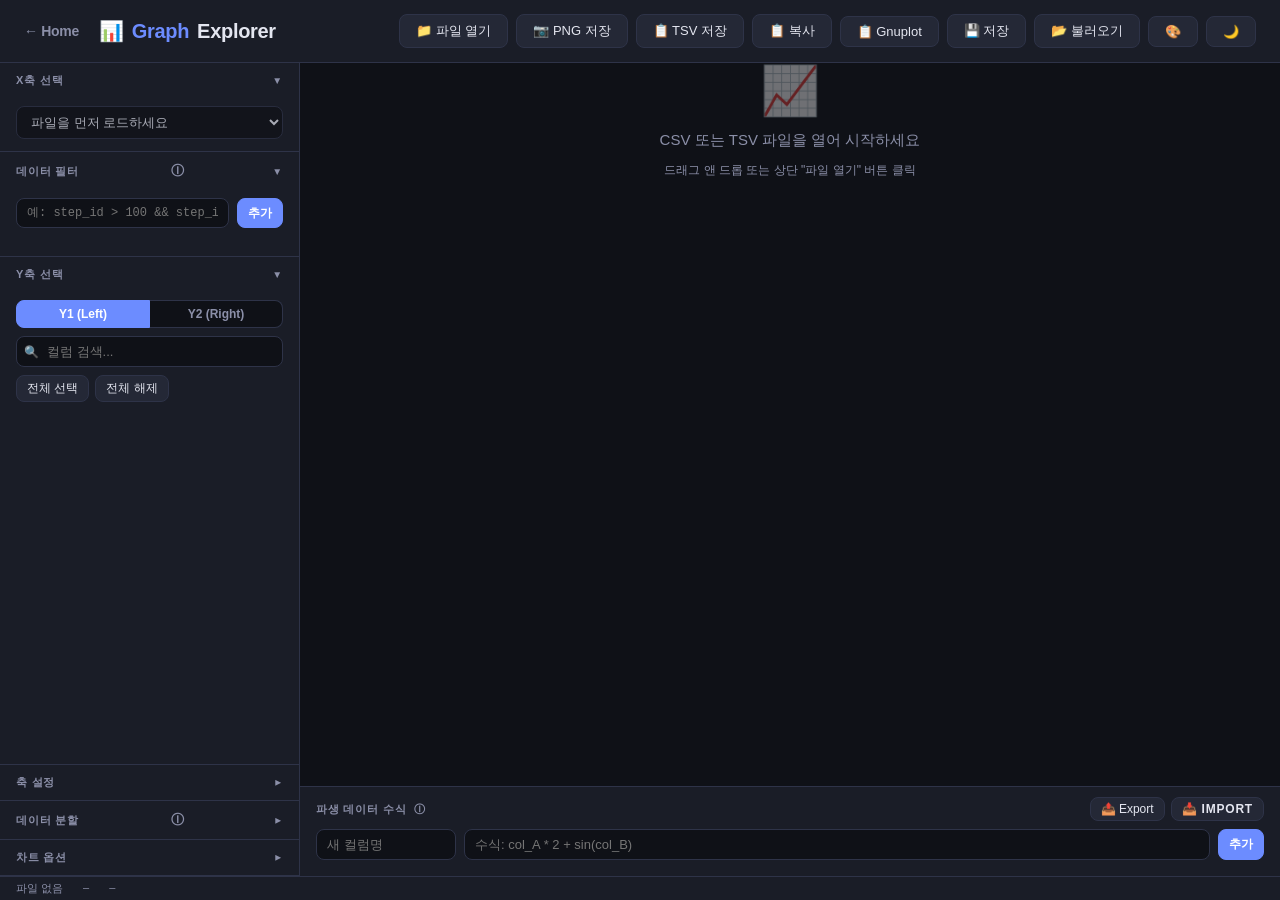
==== graph.html @ bc5e2c09 "." ====
<!DOCTYPE html>
<html lang="ko">
<head>
<meta charset="UTF-8">
<meta name="viewport" content="width=device-width, initial-scale=1.0">
<title>Graph Explorer</title>
<script src="https://cdn.plot.ly/plotly-2.32.0.min.js"></script>
<style>
  :root {
    --bg: #0f1117;
    --surface: #1a1d27;
    --surface2: #242836;
    --border: #2e3348;
    --text: #e4e6f0;
    --text-dim: #8b8fa8;
    --accent: #6c8cff;
    --accent-hover: #8da6ff;
    --accent-bg: rgba(108,140,255,0.12);
    --danger: #ff6b6b;
    --success: #51cf66;
    --radius: 8px;
    --shadow: 0 2px 12px rgba(0,0,0,0.3);
    --chart-bg: #0f1117;
    --chart-grid: #2e3348;
    --chart-font: #e4e6f0;
    --chart-legend-bg: rgba(26,29,39,0.8);
  }
  :root.light {
    --bg: #f5f6fa;
    --surface: #ffffff;
    --surface2: #eef0f6;
    --border: #d8dbe6;
    --text: #1a1d27;
    --text-dim: #6b7085;
    --accent: #4a6cf7;
    --accent-hover: #3855d4;
    --accent-bg: rgba(74,108,247,0.1);
    --danger: #e03e3e;
    --success: #2b9348;
    --shadow: 0 2px 12px rgba(0,0,0,0.08);
    --chart-bg: #ffffff;
    --chart-grid: #e0e3ed;
    --chart-font: #1a1d27;
    --chart-legend-bg: rgba(255,255,255,0.9);
  }

  * { margin: 0; padding: 0; box-sizing: border-box; }

  body {
    font-family: 'Segoe UI', -apple-system, BlinkMacSystemFont, sans-serif;
    background: var(--bg);
    color: var(--text);
    height: 100vh;
    display: flex;
    flex-direction: column;
    overflow: hidden;
  }

  /* Header */
  .header {
    display: flex;
    align-items: center;
    justify-content: space-between;
    padding: 14px 24px;
    background: var(--surface);
    border-bottom: 1px solid var(--border);
    flex-shrink: 0;
  }
  .header h1 {
    font-size: 20px;
    font-weight: 700;
    letter-spacing: -0.3px;
    display: flex;
    align-items: center;
    gap: 8px;
  }
  .header h1 span { color: var(--accent); }

  .header-actions { display: flex; gap: 8px; align-items: center; }

  /* Buttons */
  .btn {
    padding: 7px 16px;
    border-radius: var(--radius);
    border: 1px solid var(--border);
    background: var(--surface2);
    color: var(--text);
    font-size: 13px;
    cursor: pointer;
    transition: all 0.15s;
    display: inline-flex;
    align-items: center;
    gap: 6px;
    font-family: inherit;
    white-space: nowrap;
  }
  .btn:hover { border-color: var(--accent); background: var(--accent-bg); }
  .btn-primary { background: var(--accent); border-color: var(--accent); color: #fff; font-weight: 600; }
  .btn-primary:hover { background: var(--accent-hover); border-color: var(--accent-hover); }
  .btn-sm { padding: 4px 10px; font-size: 12px; }

  /* Layout */
  .main {
    display: flex;
    flex: 1;
    overflow: hidden;
  }

  /* Sidebar */
  .sidebar {
    width: 300px;
    min-width: 180px;
    max-width: 60vw;
    background: var(--surface);
    border-right: 1px solid var(--border);
    display: flex;
    flex-direction: column;
    overflow-y: auto;
    overflow-x: hidden;
    position: relative;
  }
  .sidebar-resize-handle {
    position: absolute;
    top: 0;
    right: -3px;
    width: 6px;
    height: 100%;
    cursor: col-resize;
    z-index: 10;
    transition: background 0.15s;
  }
  .sidebar-resize-handle:hover,
  .sidebar-resize-handle.dragging {
    background: var(--accent);
  }

  .sidebar-section {
    border-bottom: 1px solid var(--border);
    overflow: hidden;
    display: flex;
    flex-direction: column;
  }
  .sidebar-section.expandable { flex-shrink: 0; }
  .sidebar-section.y-axis-section { flex: 1; min-height: 150px; }

  .sidebar-section-header {
    padding: 10px 16px;
    font-size: 11px;
    font-weight: 700;
    text-transform: uppercase;
    letter-spacing: 0.8px;
    color: var(--text-dim);
    display: flex;
    align-items: center;
    justify-content: space-between;
    cursor: pointer;
    user-select: none;
    flex-shrink: 0;
  }
  .sidebar-section-header:hover { color: var(--text); }
  .sidebar-section-header .chevron {
    transition: transform 0.2s;
    font-size: 10px;
  }
  .sidebar-section-header .chevron.collapsed { transform: rotate(-90deg); }

  .sidebar-section-body {
    padding: 8px 16px 12px;
    overflow: hidden;
    display: flex;
    flex-direction: column;
  }
  .sidebar-section-body.collapsed-body { display: none; }

  .y-axis-section .sidebar-section-body {
    overflow: hidden;
    flex: 1;
    min-height: 0;
  }
  #yChecklist, #y2Checklist {
    overflow-y: auto;
    flex: 1;
    min-height: 0;
  }

  .y-axis-tabs {
    display: flex;
    gap: 0;
    margin-bottom: 8px;
    flex-shrink: 0;
  }
  .y-axis-tab {
    flex: 1;
    padding: 6px 0;
    border: 1px solid var(--border);
    background: var(--bg);
    color: var(--text-dim);
    font-size: 12px;
    font-weight: 600;
    cursor: pointer;
    transition: all 0.15s;
    font-family: inherit;
  }
  .y-axis-tab:first-child { border-radius: var(--radius) 0 0 var(--radius); }
  .y-axis-tab:last-child { border-radius: 0 var(--radius) var(--radius) 0; border-left: none; }
  .y-axis-tab.active {
    background: var(--accent);
    border-color: var(--accent);
    color: #fff;
  }
  .y-panel {
    display: flex;
    flex-direction: column;
    flex: 1;
    min-height: 0;
    overflow: hidden;
  }
  .y-panel.hidden { display: none; }

  /* Form controls */
  select, input[type="text"], input[type="number"] {
    width: 100%;
    padding: 7px 10px;
    border-radius: var(--radius);
    border: 1px solid var(--border);
    background: var(--bg);
    color: var(--text);
    font-size: 13px;
    font-family: inherit;
    outline: none;
    transition: border-color 0.15s;
  }
  select:focus, input:focus { border-color: var(--accent); }
  select { cursor: pointer; }

  label.form-label {
    font-size: 12px;
    color: var(--text-dim);
    margin-bottom: 4px;
    display: block;
  }

  .form-group { margin-bottom: 10px; }
  .form-row {
    display: grid;
    grid-template-columns: 1fr 1fr;
    gap: 8px;
  }

  /* Checkbox list */
  .check-item {
    display: flex;
    align-items: center;
    gap: 8px;
    padding: 5px 8px;
    border-radius: 6px;
    cursor: pointer;
    transition: background 0.12s;
    font-size: 13px;
  }
  .check-item:hover { background: var(--surface2); }
  .check-item input[type="checkbox"] { display: none; }
  .check-mark {
    width: 16px;
    height: 16px;
    border-radius: 4px;
    border: 2px solid var(--border);
    display: flex;
    align-items: center;
    justify-content: center;
    transition: all 0.15s;
    flex-shrink: 0;
  }
  .check-item input:checked + .check-mark {
    border-color: var(--accent);
    background: var(--accent);
  }
  .check-item input:checked + .check-mark::after {
    content: '✓';
    color: #fff;
    font-size: 11px;
    font-weight: 700;
  }
  .color-dot {
    width: 10px;
    height: 10px;
    border-radius: 50%;
    flex-shrink: 0;
  }
  .check-label {
    overflow: hidden;
    text-overflow: ellipsis;
    white-space: nowrap;
    flex: 1;
  }
  .copy-btn {
    flex-shrink: 0;
    font-size: 11px;
    opacity: 0;
    cursor: pointer;
    transition: opacity 0.15s;
    padding: 2px;
    border-radius: 3px;
  }
  .check-item:hover .copy-btn { opacity: 0.6; }
  .copy-btn:hover { opacity: 1 !important; }

  /* Toggle switch */
  .toggle-row {
    display: flex;
    align-items: center;
    justify-content: space-between;
    margin-bottom: 8px;
  }
  .toggle-row span { font-size: 13px; }
  .toggle {
    width: 36px;
    height: 20px;
    border-radius: 10px;
    background: var(--border);
    cursor: pointer;
    position: relative;
    transition: background 0.2s;
  }
  .toggle.active { background: var(--accent); }
  .toggle::after {
    content: '';
    position: absolute;
    width: 16px;
    height: 16px;
    border-radius: 50%;
    background: #fff;
    top: 2px;
    left: 2px;
    transition: transform 0.2s;
  }
  .toggle.active::after { transform: translateX(16px); }

  /* Y-axis search */
  .y-search {
    position: relative;
    margin-bottom: 8px;
    flex-shrink: 0;
  }
  .y-search input {
    padding-left: 30px;
  }
  .y-search::before {
    content: '🔍';
    position: absolute;
    left: 8px;
    top: 50%;
    transform: translateY(-50%);
    font-size: 12px;
    pointer-events: none;
  }
  .y-select-actions {
    display: flex;
    gap: 6px;
    margin-bottom: 6px;
    flex-shrink: 0;
  }

  /* Chart area */
  .chart-area {
    flex: 1;
    display: flex;
    flex-direction: column;
    min-width: 0;
  }

  #chart {
    flex: 1;
    min-height: 0;
  }

  /* Formula bar */
  .formula-bar {
    background: var(--surface);
    border-top: 1px solid var(--border);
    padding: 10px 16px;
    flex-shrink: 0;
  }
  .formula-bar-header {
    display: flex;
    align-items: center;
    justify-content: space-between;
    margin-bottom: 8px;
  }
  .formula-bar-header span {
    font-size: 11px;
    font-weight: 700;
    text-transform: uppercase;
    letter-spacing: 0.8px;
    color: var(--text-dim);
  }
  .formula-input-row {
    display: flex;
    gap: 8px;
    margin-bottom: 6px;
  }
  .formula-input-row input {
    flex: 1;
  }
  .formula-input-row input:first-child {
    max-width: 140px;
  }
  .formula-list {
    display: flex;
    flex-wrap: wrap;
    gap: 6px;
    margin-top: 6px;
  }
  .formula-tag {
    display: inline-flex;
    align-items: center;
    gap: 6px;
    padding: 4px 10px;
    background: var(--accent-bg);
    border: 1px solid rgba(108,140,255,0.25);
    border-radius: 16px;
    font-size: 12px;
    color: var(--accent);
  }
  .formula-tag .remove {
    cursor: pointer;
    font-size: 14px;
    color: var(--text-dim);
    line-height: 1;
  }
  .formula-tag .remove:hover { color: var(--danger); }

  /* Filter section */
  .filter-input-row {
    display: flex;
    gap: 8px;
    margin-bottom: 6px;
  }
  .filter-input-row input { flex: 1; font-family: 'Consolas', 'Monaco', 'Courier New', monospace; font-size: 12px; }
  .filter-list {
    display: flex;
    flex-direction: column;
    gap: 4px;
    margin-top: 4px;
  }
  .filter-tag {
    display: flex;
    align-items: center;
    gap: 8px;
    padding: 5px 10px;
    background: rgba(81,207,102,0.08);
    border: 1px solid rgba(81,207,102,0.2);
    border-radius: 6px;
    font-size: 12px;
    font-family: 'Consolas', 'Monaco', 'Courier New', monospace;
    color: var(--success);
  }
  .filter-tag.error {
    background: rgba(255,107,107,0.08);
    border-color: rgba(255,107,107,0.2);
    color: var(--danger);
  }
  .filter-tag .filter-expr { flex: 1; overflow: hidden; text-overflow: ellipsis; white-space: nowrap; }
  .filter-tag .filter-toggle {
    width: 28px; height: 16px; border-radius: 8px; background: var(--success);
    cursor: pointer; position: relative; transition: background 0.2s; flex-shrink: 0;
  }
  .filter-tag .filter-toggle.off { background: var(--border); }
  .filter-tag .filter-toggle::after {
    content: ''; position: absolute; width: 12px; height: 12px; border-radius: 50%;
    background: #fff; top: 2px; left: 2px; transition: transform 0.2s;
  }
  .filter-tag .filter-toggle.off::after { transform: translateX(0); }
  .filter-tag .filter-toggle:not(.off)::after { transform: translateX(12px); }
  .filter-tag .remove {
    cursor: pointer; font-size: 14px; color: var(--text-dim); line-height: 1; flex-shrink: 0;
  }
  .filter-tag .remove:hover { color: var(--danger); }
  .filter-count {
    font-size: 11px;
    color: var(--text-dim);
    margin-top: 6px;
  }
  .filter-count strong { color: var(--success); font-weight: 600; }

  /* Dropzone overlay */
  .dropzone-overlay {
    position: fixed;
    inset: 0;
    background: rgba(0,0,0,0.5);
    display: none;
    align-items: center;
    justify-content: center;
    z-index: 999;
  }
  .dropzone-overlay.active { display: flex; }
  .dropzone-box {
    border: 3px dashed var(--accent);
    border-radius: 16px;
    padding: 60px 80px;
    text-align: center;
  }
  .dropzone-box p { font-size: 20px; font-weight: 600; margin-top: 12px; }
  .dropzone-box span { font-size: 14px; color: var(--text-dim); }

  /* Empty state */
  .empty-state {
    flex: 1;
    display: flex;
    flex-direction: column;
    align-items: center;
    justify-content: center;
    color: var(--text-dim);
    gap: 12px;
  }
  .empty-state .icon { font-size: 48px; opacity: 0.4; }
  .empty-state p { font-size: 15px; }
  .empty-state small { font-size: 12px; }

  /* Scrollbar */
  ::-webkit-scrollbar { width: 6px; }
  ::-webkit-scrollbar-track { background: transparent; }
  ::-webkit-scrollbar-thumb { background: var(--border); border-radius: 3px; }
  ::-webkit-scrollbar-thumb:hover { background: var(--text-dim); }

  /* Status bar */
  .status-bar {
    padding: 4px 16px;
    background: var(--surface);
    border-top: 1px solid var(--border);
    font-size: 11px;
    color: var(--text-dim);
    display: flex;
    gap: 20px;
    flex-shrink: 0;
  }

  /* Tooltip */
  .tooltip-help {
    position: relative;
    display: inline-flex;
    align-items: center;
    cursor: help;
    color: var(--text-dim);
    font-size: 13px;
    margin-left: 4px;
  }
  .tooltip-help:hover::after {
    content: attr(data-tip);
    position: absolute;
    bottom: 100%;
    left: 50%;
    transform: translateX(-50%);
    padding: 6px 10px;
    background: #333;
    color: #fff;
    border-radius: 6px;
    font-size: 11px;
    white-space: pre-line;
    width: max-content;
    max-width: 280px;
    z-index: 100;
    pointer-events: none;
  }

  /* Responsive */
  @media (max-width: 900px) {
    .main { flex-direction: column; }
    .sidebar { width: 100%; min-width: unset; max-height: 45vh; border-right: none; border-bottom: 1px solid var(--border); }
  }
</style>
</head>
<body>

<!-- Drop overlay -->
<div class="dropzone-overlay" id="dropOverlay">
  <div class="dropzone-box">
    <div style="font-size:48px">📂</div>
    <p>여기에 파일을 놓으세요</p>
    <span>CSV, TSV 파일 지원</span>
  </div>
</div>

<!-- Header -->
<div class="header">
  <h1><a href="index.html" style="color:var(--text-dim);text-decoration:none;font-size:14px;margin-right:12px" title="Back to main site">← Home</a>📊 <span>Graph</span> Explorer</h1>
  <div class="header-actions">
    <label class="btn" id="fileBtn">
      📁 파일 열기
      <input type="file" accept=".csv,.tsv,.txt" id="fileInput" style="display:none">
    </label>
    <button class="btn" id="savePng" disabled>📷 PNG 저장</button>
    <button class="btn" id="saveTsv" disabled onclick="exportToTsv()" title="현재 플롯 데이터(필터 적용) TSV 저장">📋 TSV 저장</button>
    <button class="btn" id="copyTsv" disabled onclick="copyTsvToClipboard()" title="TSV 데이터 클립보드로 복사">📋 복사</button>
    <button class="btn" id="saveGnuplot" disabled onclick="exportToGnuplot()" title="gnuplot 호환 형식 (.dat, 헤더는 # 주석)">📋 Gnuplot</button>
    <button class="btn" onclick="saveSession()" title="현재 설정+데이터를 JSON으로 저장">💾 저장</button>
    <label class="btn" title="저장된 JSON 세션 불러오기">
      📂 불러오기
      <input type="file" accept=".json" id="loadSessionInput" style="display:none" onchange="loadSession(this)">
    </label>
    <button class="btn" onclick="shuffleColors()" title="컬러 팔레트 랜덤 셔플">🎨</button>
    <button class="btn" id="themeToggle" onclick="toggleTheme()" title="라이트/다크 모드 전환">🌙</button>
  </div>
</div>

<!-- Main layout -->
<div class="main">
  <!-- Sidebar -->
  <div class="sidebar" id="sidebar">
    <div class="sidebar-resize-handle" id="sidebarResizeHandle"></div>

    <!-- X axis -->
    <div class="sidebar-section expandable">
      <div class="sidebar-section-header" onclick="toggleSection(this)">
        X축 선택 <span class="chevron">▼</span>
      </div>
      <div class="sidebar-section-body">
        <select id="xSelect" disabled>
          <option value="">파일을 먼저 로드하세요</option>
        </select>
      </div>
    </div>

    <!-- Data Filter -->
    <div class="sidebar-section expandable">
      <div class="sidebar-section-header" onclick="toggleSection(this)">
        데이터 필터
        <span class="tooltip-help" data-tip="조건식으로 행을 필터링합니다.&#10;예: step_id > 100 && step_id < 200&#10;연산자: >, <, >=, <=, ==, !=, &&, ||&#10;함수: abs, sqrt, log 등 사용 가능">ⓘ</span>
        <span class="chevron">▼</span>
      </div>
      <div class="sidebar-section-body">
        <div class="filter-input-row">
          <input type="text" id="filterExpr" placeholder="예: step_id > 100 && step_id < 200" onkeydown="if(event.key==='Enter') addFilter()">
          <button class="btn btn-sm btn-primary" onclick="addFilter()">추가</button>
        </div>
        <div class="filter-list" id="filterList"></div>
        <div class="filter-count" id="filterCount"></div>
      </div>
    </div>

    <!-- Y axis (tabbed Y1/Y2) -->
    <div class="sidebar-section y-axis-section">
      <div class="sidebar-section-header" onclick="toggleSection(this)">
        Y축 선택 <span class="chevron">▼</span>
      </div>
      <div class="sidebar-section-body">
        <div class="y-axis-tabs">
          <button class="y-axis-tab active" data-tab="y1" onclick="switchYTab('y1')">Y1 (Left)</button>
          <button class="y-axis-tab" data-tab="y2" onclick="switchYTab('y2')">Y2 (Right)</button>
        </div>
        <div id="y1Panel" class="y-panel">
          <div class="y-search">
            <input type="text" id="ySearch" placeholder="컬럼 검색..." disabled>
          </div>
          <div class="y-select-actions">
            <button class="btn btn-sm" id="selectAll" disabled>전체 선택</button>
            <button class="btn btn-sm" id="deselectAll" disabled>전체 해제</button>
          </div>
          <div id="yChecklist"></div>
        </div>
        <div id="y2Panel" class="y-panel hidden">
          <div class="y-search">
            <input type="text" id="y2Search" placeholder="컬럼 검색..." disabled>
          </div>
          <div class="y-select-actions">
            <button class="btn btn-sm" id="y2SelectAll" disabled>전체 선택</button>
            <button class="btn btn-sm" id="y2DeselectAll" disabled>전체 해제</button>
          </div>
          <div id="y2Checklist"></div>
        </div>
      </div>
    </div>

    <!-- Axis settings -->
    <div class="sidebar-section expandable">
      <div class="sidebar-section-header" onclick="toggleSection(this)">
        축 설정 <span class="chevron collapsed">▼</span>
      </div>
      <div class="sidebar-section-body collapsed-body">
        <div class="form-row" style="margin-bottom: 10px">
          <div>
            <label class="form-label">X축 라벨</label>
            <input type="text" id="xLabel" placeholder="auto (컬럼명)" onkeydown="if(event.key==='Enter') applyAxisSettings()">
          </div>
          <div>
            <label class="form-label">Y1축 라벨</label>
            <input type="text" id="yLabel" placeholder="auto" onkeydown="if(event.key==='Enter') applyAxisSettings()">
          </div>
        </div>
        <div class="toggle-row">
          <span>X축 Log 스케일</span>
          <div class="toggle" id="xLog" onclick="toggleSwitch(this)"></div>
        </div>
        <div class="toggle-row">
          <span>Y1축 Log 스케일</span>
          <div class="toggle" id="yLog" onclick="toggleSwitch(this)"></div>
        </div>
        <div class="form-row" style="margin-bottom: 10px">
          <div>
            <label class="form-label">X 최소</label>
            <input type="text" id="xMin" placeholder="auto" onkeydown="if(event.key==='Enter') applyAxisSettings()">
          </div>
          <div>
            <label class="form-label">X 최대</label>
            <input type="text" id="xMax" placeholder="auto" onkeydown="if(event.key==='Enter') applyAxisSettings()">
          </div>
        </div>
        <div class="form-row" style="margin-bottom: 10px">
          <div>
            <label class="form-label">Y1 최소</label>
            <input type="text" id="yMin" placeholder="auto" onkeydown="if(event.key==='Enter') applyAxisSettings()">
          </div>
          <div>
            <label class="form-label">Y1 최대</label>
            <input type="text" id="yMax" placeholder="auto" onkeydown="if(event.key==='Enter') applyAxisSettings()">
          </div>
        </div>
        <div class="form-row" style="margin-bottom: 10px">
          <div>
            <label class="form-label">X축 눈금 주기</label>
            <input type="text" id="xTick" placeholder="auto" onkeydown="if(event.key==='Enter') applyAxisSettings()">
          </div>
          <div>
            <label class="form-label">Y1축 눈금 주기</label>
            <input type="text" id="yTick" placeholder="auto" onkeydown="if(event.key==='Enter') applyAxisSettings()">
          </div>
        </div>
        <div style="border-top: 1px solid var(--border); margin: 8px 0; padding-top: 8px">
          <div style="font-size:11px;font-weight:700;text-transform:uppercase;letter-spacing:0.8px;color:var(--text-dim);margin-bottom:8px">Y2 (Right Axis)</div>
          <div class="form-group">
            <label class="form-label">Y2축 라벨</label>
            <input type="text" id="y2Label" placeholder="auto" onkeydown="if(event.key==='Enter') applyAxisSettings()">
          </div>
          <div class="toggle-row">
            <span>Y2축 Log 스케일</span>
            <div class="toggle" id="y2Log" onclick="toggleSwitch(this)"></div>
          </div>
          <div class="form-row" style="margin-bottom: 10px">
            <div>
              <label class="form-label">Y2 최소</label>
              <input type="text" id="y2Min" placeholder="auto" onkeydown="if(event.key==='Enter') applyAxisSettings()">
            </div>
            <div>
              <label class="form-label">Y2 최대</label>
              <input type="text" id="y2Max" placeholder="auto" onkeydown="if(event.key==='Enter') applyAxisSettings()">
            </div>
          </div>
          <div class="form-group">
            <label class="form-label">Y2축 눈금 주기</label>
            <input type="text" id="y2Tick" placeholder="auto" onkeydown="if(event.key==='Enter') applyAxisSettings()">
          </div>
        </div>
        <button class="btn btn-sm" style="width:100%" onclick="applyAxisSettings()">적용</button>
      </div>
    </div>

    <!-- Data Split -->
    <div class="sidebar-section expandable">
      <div class="sidebar-section-header" onclick="toggleSection(this)">
        데이터 분할
        <span class="tooltip-help" data-tip="주기: 숫자 컬럼을 주기로 잘라 겹쳐 비교&#10;그룹: 텍스트 컬럼의 고유값별로 분할">ⓘ</span>
        <span class="chevron collapsed">▼</span>
      </div>
      <div class="sidebar-section-body collapsed-body">
        <div class="toggle-row">
          <span>분할 활성화</span>
          <div class="toggle" id="splitEnabled" onclick="toggleSwitch(this)"></div>
        </div>
        <div class="form-group">
          <label class="form-label">분할 방식</label>
          <select id="splitMode" onchange="onSplitModeChange()">
            <option value="period">주기 (숫자)</option>
            <option value="group">그룹 (텍스트)</option>
          </select>
        </div>
        <div class="form-group">
          <label class="form-label">기준 컬럼</label>
          <select id="splitCol" disabled>
            <option value="">X축과 동일</option>
          </select>
        </div>
        <div id="splitPeriodOpts">
          <div class="form-group">
            <label class="form-label">주기 (구간 크기)</label>
            <input type="number" id="splitPeriod" placeholder="예: 100" min="1" step="any">
          </div>
          <div class="form-group">
            <label class="form-label">시작 오프셋</label>
            <input type="number" id="splitOffset" value="0" step="any">
          </div>
        </div>
        <button class="btn btn-sm" style="width:100%" onclick="updateChart()">적용</button>
      </div>
    </div>

    <!-- Chart Options -->
    <div class="sidebar-section expandable">
      <div class="sidebar-section-header" onclick="toggleSection(this)">
        차트 옵션 <span class="chevron collapsed">▼</span>
      </div>
      <div class="sidebar-section-body collapsed-body">
        <div class="form-group">
          <label class="form-label">차트 유형</label>
          <select id="chartType">
            <option value="markers">Scatter (점)</option>
            <option value="lines" selected>Line (선)</option>
            <option value="lines+markers">Line + Markers</option>
            <option value="bar">Bar (막대)</option>
          </select>
        </div>
        <div class="form-group">
          <label class="form-label">선 두께</label>
          <input type="number" id="lineWidth" value="2" min="0.5" max="10" step="0.5">
        </div>
        <div class="form-group">
          <label class="form-label">마커 크기</label>
          <input type="number" id="markerSize" value="4" min="1" max="20" step="1">
        </div>
        <div style="border-top: 1px solid var(--border); margin: 8px 0; padding-top: 8px">
          <div class="toggle-row">
            <span>Smoothing Overlay</span>
            <div class="toggle" id="smoothEnabled" onclick="toggleSwitch(this)"></div>
          </div>
          <div class="form-group">
            <label class="form-label">방법</label>
            <select id="smoothMethod" onchange="onSmoothMethodChange()">
              <option value="loess">LOESS</option>
              <option value="movavg">Moving Average</option>
              <option value="ema">EMA</option>
            </select>
          </div>
          <div class="form-group">
            <label class="form-label">
              파라미터
              <span class="tooltip-help" data-tip="LOESS: span (0~1, default 0.25)&#10;MovAvg: window size (정수, default 10)&#10;EMA: alpha (0~1, default 0.1)">ⓘ</span>
            </label>
            <input type="number" id="smoothParam" value="0.25" min="0.001" step="any" onkeydown="if(event.key==='Enter') updateChart()">
          </div>
        </div>
        <button class="btn btn-sm" style="width:100%" onclick="updateChart()">적용</button>
      </div>
    </div>
  </div>

  <!-- Chart area -->
  <div class="chart-area">
    <div id="chart">
      <div class="empty-state" id="emptyState">
        <div class="icon">📈</div>
        <p>CSV 또는 TSV 파일을 열어 시작하세요</p>
        <small>드래그 앤 드롭 또는 상단 "파일 열기" 버튼 클릭</small>
      </div>
    </div>

    <!-- Formula bar -->
    <div class="formula-bar">
      <div class="formula-bar-header">
        <span>
          파생 데이터 수식
          <span class="tooltip-help" data-tip="수식에서 컬럼명을 사용하세요.&#10;예: col_A * 2 + col_B&#10;&#10;수학: sin, cos, sqrt, abs, log, pow, ...&#10;&#10;컬럼 함수:&#10;  loess(col, 0.25) — LOESS 평활화&#10;  movavg(col, 10) — 이동평균&#10;  ema(col, 0.1) — 지수이동평균&#10;  diff(col) — 차분 (전행 대비 변화)&#10;  cumsum(col) — 누적합">ⓘ</span>
        </span>
        <span style="display:flex;gap:6px">
          <button class="btn btn-sm" onclick="exportFormulas()" title="파생 수식만 JSON으로 내보내기">📤 Export</button>
          <label class="btn btn-sm" title="JSON에서 파생 수식만 불러오기">
            📥 Import
            <input type="file" accept=".json" style="display:none" onchange="importFormulas(this)">
          </label>
        </span>
      </div>
      <div class="formula-input-row">
        <input type="text" id="formulaName" placeholder="새 컬럼명">
        <input type="text" id="formulaExpr" placeholder="수식: col_A * 2 + sin(col_B)">
        <button class="btn btn-sm btn-primary" id="addFormulaBtn" onclick="addFormula()">추가</button>
      </div>
      <div class="formula-list" id="formulaList"></div>
    </div>
  </div>
</div>

<!-- Status bar -->
<div class="status-bar" id="statusBar">
  <span id="statusFile">파일 없음</span>
  <span id="statusRows">–</span>
  <span id="statusCols">–</span>
</div>

<script>
// ========== STATE ==========
let rawData = {};        // { colName: [values...] }
let columns = [];
let fileName = '';
let derivedCols = [];    // [{ name, expr }]
let filters = [];        // [{ expr, enabled, id }]
let filterIdCounter = 0;
let filteredIndices = null; // null = no filter, array of row indices that pass
let COLORS = [
  '#6c8cff','#ff6b6b','#51cf66','#ffd43b','#cc5de8',
  '#20c997','#ff922b','#66d9e8','#f06595','#a9e34b',
  '#d0bfff','#ffa94d','#63e6be','#e599f7','#74c0fc',
  '#ffe066','#8ce99a','#ffc9c9','#b2f2bb','#d8f5a2',
];

function shuffleColors() {
  function hslToHex(h, s, l) {
    s /= 100; l /= 100;
    const a = s * Math.min(l, 1 - l);
    const f = n => { const k = (n + h / 30) % 12; return l - a * Math.max(Math.min(k - 3, 9 - k, 1), -1); };
    return '#' + [f(0), f(8), f(4)].map(v => Math.round(v * 255).toString(16).padStart(2, '0')).join('');
  }
  const count = COLORS.length;
  const hueStart = Math.random() * 360;
  const newColors = [];
  for (let i = 0; i < count; i++) {
    const h = (hueStart + i * (360 / count) + (Math.random() - 0.5) * 20) % 360;
    const s = 55 + Math.random() * 30;
    const l = 50 + Math.random() * 15;
    newColors.push(hslToHex(h, s, l));
  }
  for (let i = newColors.length - 1; i > 0; i--) {
    const j = Math.floor(Math.random() * (i + 1));
    [newColors[i], newColors[j]] = [newColors[j], newColors[i]];
  }
  COLORS = newColors;
  if (columns.length) {
    const y1Checked = new Set([...document.querySelectorAll('#yChecklist input:checked')].map(cb => cb.value));
    const y2Checked = new Set([...document.querySelectorAll('#y2Checklist input:checked')].map(cb => cb.value));
    populateControls();
    document.querySelectorAll('#yChecklist input[type="checkbox"]').forEach(cb => { cb.checked = y1Checked.has(cb.value); });
    document.querySelectorAll('#y2Checklist input[type="checkbox"]').forEach(cb => { cb.checked = y2Checked.has(cb.value); });
    updateChart();
  }
}

// ========== FILE HANDLING ==========
const fileInput = document.getElementById('fileInput');
const dropOverlay = document.getElementById('dropOverlay');

fileInput.addEventListener('change', e => {
  if (e.target.files.length) loadFile(e.target.files[0]);
});

// Drag & Drop
let dragCounter = 0;
document.addEventListener('dragenter', e => {
  e.preventDefault();
  dragCounter++;
  dropOverlay.classList.add('active');
});
document.addEventListener('dragleave', e => {
  e.preventDefault();
  dragCounter--;
  if (dragCounter <= 0) { dragCounter = 0; dropOverlay.classList.remove('active'); }
});
document.addEventListener('dragover', e => e.preventDefault());
document.addEventListener('drop', e => {
  e.preventDefault();
  dragCounter = 0;
  dropOverlay.classList.remove('active');
  if (e.dataTransfer.files.length) loadFile(e.dataTransfer.files[0]);
});

function loadFile(file) {
  fileName = file.name;
  const reader = new FileReader();
  reader.onload = e => {
    const text = e.target.result;
    parseData(text, file.name);
  };
  reader.readAsText(file);
}

function detectDelimiter(text) {
  const firstLine = text.split('\n')[0];
  const tabs = (firstLine.match(/\t/g) || []).length;
  const commas = (firstLine.match(/,/g) || []).length;
  return tabs > commas ? '\t' : ',';
}

function parseData(text, fname) {
  const delimiter = detectDelimiter(text);
  const lines = text.trim().split('\n');
  if (lines.length < 2) return alert('데이터가 부족합니다 (헤더 + 최소 1행 필요)');

  const headers = lines[0].split(delimiter).map(h => h.trim().replace(/^"|"$/g, ''));
  columns = headers;
  rawData = {};
  headers.forEach(h => rawData[h] = []);

  for (let i = 1; i < lines.length; i++) {
    if (!lines[i].trim()) continue;
    const vals = lines[i].split(delimiter);
    headers.forEach((h, j) => {
      const v = (vals[j] || '').trim().replace(/^"|"$/g, '');
      const num = Number(v);
      rawData[h].push(v === '' ? null : isNaN(num) ? v : num);
    });
  }

  // Recalculate derived columns
  recalcDerived();

  // Update UI
  populateControls();
  document.getElementById('statusFile').textContent = `📄 ${fname}`;
  const rowCount = rawData[headers[0]]?.length || 0;
  document.getElementById('statusRows').textContent = `${rowCount.toLocaleString()} 행`;
  document.getElementById('statusCols').textContent = `${columns.length} 컬럼`;
  document.getElementById('savePng').disabled = false;
  document.getElementById('saveTsv').disabled = false;
  document.getElementById('copyTsv').disabled = false;
  document.getElementById('saveGnuplot').disabled = false;
  document.getElementById('emptyState')?.remove();

  // Re-apply existing filters to new data
  applyFilters();
  renderFilterList();
}

// ========== CONTROLS ==========
function populateControls() {
  const allCols = getAllColumns();

  // X select (preserve previous selection)
  const xSel = document.getElementById('xSelect');
  const prevX = xSel.value;
  xSel.disabled = false;
  xSel.innerHTML = allCols.map(c => `<option value="${esc(c)}">${esc(c)}${derivedCols.some(d => d.name === c) ? ' ✦' : ''}</option>`).join('');
  if (allCols.includes(prevX)) xSel.value = prevX;
  xSel.onchange = () => updateChart();

  // Split column select (preserve previous selection)
  const splitSel = document.getElementById('splitCol');
  const prevSplit = splitSel.value;
  splitSel.disabled = false;
  splitSel.innerHTML = '<option value="">X축과 동일</option>' +
    allCols.map(c => `<option value="${esc(c)}">${esc(c)}${derivedCols.some(d => d.name === c) ? ' ✦' : ''}</option>`).join('');
  if (prevSplit && allCols.includes(prevSplit)) splitSel.value = prevSplit;

  // Build checklist HTML for both Y1 and Y2
  const checklistHtml = allCols.map((c, i) => {
    const color = COLORS[i % COLORS.length];
    const isDerived = derivedCols.some(d => d.name === c);
    return `<label class="check-item" data-col="${esc(c)}" title="${esc(c)}">
      <input type="checkbox" value="${esc(c)}" onchange="updateChart()">
      <span class="check-mark"></span>
      <span class="color-dot" style="background:${color}"></span>
      <span class="check-label">${esc(c)}${isDerived ? ' ✦' : ''}</span>
      <span class="copy-btn" onclick="event.preventDefault();copyColName('${c.replace(/\\/g,'\\\\').replace(/'/g,"\\'")}')" title="컬럼명 복사">📋</span>
    </label>`;
  }).join('');

  // Y1 checklist
  const yBox = document.getElementById('yChecklist');
  yBox.innerHTML = checklistHtml;

  // Y2 checklist
  const y2Box = document.getElementById('y2Checklist');
  y2Box.innerHTML = checklistHtml;

  // Y1 search
  const ySearch = document.getElementById('ySearch');
  ySearch.disabled = false;
  ySearch.oninput = () => {
    const q = ySearch.value.toLowerCase();
    yBox.querySelectorAll('.check-item').forEach(el => {
      el.style.display = el.dataset.col.toLowerCase().includes(q) ? '' : 'none';
    });
  };

  // Y2 search
  const y2Search = document.getElementById('y2Search');
  y2Search.disabled = false;
  y2Search.oninput = () => {
    const q = y2Search.value.toLowerCase();
    y2Box.querySelectorAll('.check-item').forEach(el => {
      el.style.display = el.dataset.col.toLowerCase().includes(q) ? '' : 'none';
    });
  };

  // Y1 select all / deselect all
  document.getElementById('selectAll').disabled = false;
  document.getElementById('deselectAll').disabled = false;
  document.getElementById('selectAll').onclick = () => {
    yBox.querySelectorAll('input[type="checkbox"]').forEach(cb => {
      if (cb.closest('.check-item').style.display !== 'none') cb.checked = true;
    });
    updateChart();
  };
  document.getElementById('deselectAll').onclick = () => {
    yBox.querySelectorAll('input[type="checkbox"]').forEach(cb => cb.checked = false);
    updateChart();
  };

  // Y2 select all / deselect all
  document.getElementById('y2SelectAll').disabled = false;
  document.getElementById('y2DeselectAll').disabled = false;
  document.getElementById('y2SelectAll').onclick = () => {
    y2Box.querySelectorAll('input[type="checkbox"]').forEach(cb => {
      if (cb.closest('.check-item').style.display !== 'none') cb.checked = true;
    });
    updateChart();
  };
  document.getElementById('y2DeselectAll').onclick = () => {
    y2Box.querySelectorAll('input[type="checkbox"]').forEach(cb => cb.checked = false);
    updateChart();
  };
}

function getAllColumns() {
  const derivedNames = derivedCols.map(d => d.name);
  return [...columns, ...derivedNames];
}

function getColData(name) {
  if (rawData[name]) return rawData[name];
  const dc = derivedCols.find(d => d.name === name);
  if (dc) return dc.data;
  return [];
}

function esc(s) {
  return s.replace(/&/g,'&amp;').replace(/</g,'&lt;').replace(/>/g,'&gt;').replace(/"/g,'&quot;');
}

function css(prop) {
  return getComputedStyle(document.documentElement).getPropertyValue(prop).trim();
}

function toggleTheme() {
  const root = document.documentElement;
  const isLight = root.classList.toggle('light');
  document.getElementById('themeToggle').textContent = isLight ? '☀️' : '🌙';
  localStorage.setItem('theme', isLight ? 'light' : 'dark');
  updateChart();
}

// Restore saved theme
if (localStorage.getItem('theme') === 'light') {
  document.documentElement.classList.add('light');
  document.getElementById('themeToggle').textContent = '☀️';
}

function copyColName(name) {
  navigator.clipboard.writeText(name).then(() => {
    const el = document.querySelector(`.check-item[data-col="${CSS.escape(name)}"] .copy-btn`);
    if (el) { const orig = el.textContent; el.textContent = '✓'; setTimeout(() => el.textContent = orig, 800); }
  });
}

// ========== CHART ==========
function buildTraces(colList, xData, xCol, axisKey, chartType, lineWidth, markerSize, allCols, splitOn, splitModeVal, splitPeriod, splitOffset, splitColName, splitData) {
  const usePeriodSplit = splitOn && splitModeVal === 'period' && splitPeriod > 0 && splitData;
  const useGroupSplit = splitOn && splitModeVal === 'group' && splitData;
  const traces = [];

  if (usePeriodSplit) {
    const buckets = new Map();
    for (let i = 0; i < splitData.length; i++) {
      const v = splitData[i];
      if (typeof v !== 'number' || !isFinite(v)) continue;
      const bucket = Math.floor((v - splitOffset) / splitPeriod);
      if (!buckets.has(bucket)) buckets.set(bucket, []);
      buckets.get(bucket).push(i);
    }
    const sortedBuckets = [...buckets.entries()].sort((a, b) => a[0] - b[0]);

    for (const yCol of colList) {
      const fullY = getFilteredColData(yCol);
      const colIdx = allCols.indexOf(yCol);
      const baseColor = COLORS[colIdx % COLORS.length];

      sortedBuckets.forEach(([bucket, indices], bi) => {
        const bucketStart = splitOffset + bucket * splitPeriod;
        const bucketEnd = bucketStart + splitPeriod;
        const relX = indices.map(i => splitData[i] - bucketStart);
        const segY = indices.map(i => fullY[i]);
        const label = `${yCol} [${bucketStart}–${bucketEnd})`;

        const opacity = 0.35 + 0.65 * (bi / Math.max(sortedBuckets.length - 1, 1));
        const trace = {
          x: relX, y: segY, name: label,
          marker: { color: baseColor, size: markerSize, opacity },
          line: { color: baseColor, width: lineWidth },
          opacity, legendgroup: yCol,
        };
        if (axisKey) trace.yaxis = axisKey;
        if (chartType === 'bar') { trace.type = 'bar'; }
        else { trace.type = 'scattergl'; trace.mode = chartType; }
        traces.push(trace);
      });
    }
  } else if (useGroupSplit) {
    const groups = new Map();
    for (let i = 0; i < splitData.length; i++) {
      const key = String(splitData[i] ?? '');
      if (!groups.has(key)) groups.set(key, []);
      groups.get(key).push(i);
    }
    const sortedGroups = [...groups.entries()].sort((a, b) => a[0].localeCompare(b[0]));
    const groupColors = {};
    sortedGroups.forEach(([key], gi) => { groupColors[key] = COLORS[gi % COLORS.length]; });

    for (const yCol of colList) {
      const fullX = getFilteredColData(xCol);
      const fullY = getFilteredColData(yCol);

      sortedGroups.forEach(([key, indices]) => {
        const gx = indices.map(i => fullX[i]);
        const gy = indices.map(i => fullY[i]);
        const color = groupColors[key];
        const label = colList.length > 1 ? `${yCol} — ${key}` : key;

        const trace = {
          x: gx, y: gy, name: label,
          marker: { color, size: markerSize },
          line: { color, width: lineWidth },
          legendgroup: key,
        };
        if (axisKey) trace.yaxis = axisKey;
        if (chartType === 'bar') { trace.type = 'bar'; }
        else { trace.type = 'scattergl'; trace.mode = chartType; }
        traces.push(trace);
      });
    }
  } else {
    for (const yCol of colList) {
      const yData = getFilteredColData(yCol);
      const idx = allCols.indexOf(yCol);
      const color = COLORS[idx % COLORS.length];

      const trace = {
        x: xData,
        y: yData,
        name: yCol,
        marker: { color, size: markerSize },
        line: { color, width: lineWidth },
      };
      if (axisKey) trace.yaxis = axisKey;
      if (chartType === 'bar') { trace.type = 'bar'; }
      else { trace.type = 'scattergl'; trace.mode = chartType; }
      traces.push(trace);
    }
  }
  return traces;
}

function buildSmoothingTraces(scatterTraces, method, param, lw) {
  const result = [];
  for (const trace of scatterTraces) {
    if (!trace.x || !trace.y || trace.x.length < 2) continue;

    const pairs = [];
    for (let i = 0; i < trace.x.length; i++) {
      const xv = trace.x[i], yv = trace.y[i];
      if (typeof xv === 'number' && isFinite(xv) && typeof yv === 'number' && isFinite(yv)) {
        pairs.push([xv, yv]);
      }
    }
    if (pairs.length < 2) continue;
    pairs.sort((a, b) => a[0] - b[0]);

    const sx = pairs.map(p => p[0]);
    const sy = pairs.map(p => p[1]);

    let smoothed;
    switch (method) {
      case 'loess':  smoothed = computeLoess(sy, sx, param || 0.25); break;
      case 'movavg': smoothed = computeMovAvg(sy, Math.round(param) || 10); break;
      case 'ema':    smoothed = computeEma(sy, param || 0.1); break;
      default: continue;
    }

    const color = trace.marker?.color || trace.line?.color || '#888';
    const st = {
      x: sx, y: smoothed,
      name: `${trace.name} (${method})`,
      type: 'scattergl', mode: 'lines',
      line: { color, width: lw + 1 },
      legendgroup: trace.legendgroup || trace.name,
      showlegend: true,
    };
    if (trace.yaxis) st.yaxis = trace.yaxis;
    result.push(st);
  }
  return result;
}

const SMOOTH_DEFAULTS = { loess: 0.25, movavg: 10, ema: 0.1 };
function onSmoothMethodChange() {
  const m = document.getElementById('smoothMethod').value;
  document.getElementById('smoothParam').value = SMOOTH_DEFAULTS[m] ?? 0.25;
  if (document.getElementById('smoothEnabled').classList.contains('active')) updateChart();
}

function updateChart() {
  const xCol = document.getElementById('xSelect').value;
  if (!xCol) return;

  const y1Cols = [];
  document.querySelectorAll('#yChecklist input:checked').forEach(cb => y1Cols.push(cb.value));
  const y2Cols = [];
  document.querySelectorAll('#y2Checklist input:checked').forEach(cb => y2Cols.push(cb.value));

  if (y1Cols.length === 0 && y2Cols.length === 0) {
    Plotly.purge('chart');
    return;
  }

  const xData = getFilteredColData(xCol);
  const chartType = document.getElementById('chartType').value;
  const lineWidth = parseFloat(document.getElementById('lineWidth').value) || 2;
  const markerSize = parseFloat(document.getElementById('markerSize').value) || 4;
  const allCols = getAllColumns();

  const splitOn = document.getElementById('splitEnabled').classList.contains('active');
  const splitModeVal = document.getElementById('splitMode').value;
  const splitPeriod = parseFloat(document.getElementById('splitPeriod').value);
  const splitOffset = parseFloat(document.getElementById('splitOffset').value) || 0;
  const splitColName = document.getElementById('splitCol').value || xCol;
  const splitData = splitOn ? getFilteredColData(splitColName) : null;
  const usePeriodSplit = splitOn && splitModeVal === 'period' && splitPeriod > 0 && splitData;

  const y1Traces = buildTraces(y1Cols, xData, xCol, null, chartType, lineWidth, markerSize, allCols, splitOn, splitModeVal, splitPeriod, splitOffset, splitColName, splitData);
  const y2Traces = buildTraces(y2Cols, xData, xCol, 'y2', chartType, lineWidth, markerSize, allCols, splitOn, splitModeVal, splitPeriod, splitOffset, splitColName, splitData);
  const traces = [...y1Traces, ...y2Traces];

  const smoothOn = document.getElementById('smoothEnabled').classList.contains('active');
  if (smoothOn) {
    const smoothMethod = document.getElementById('smoothMethod').value;
    const smoothParam = parseFloat(document.getElementById('smoothParam').value);
    traces.push(...buildSmoothingTraces(y1Traces, smoothMethod, smoothParam, lineWidth));
    traces.push(...buildSmoothingTraces(y2Traces, smoothMethod, smoothParam, lineWidth));
  }

  const xLog = document.getElementById('xLog').classList.contains('active');
  const yLog = document.getElementById('yLog').classList.contains('active');
  const y2Log = document.getElementById('y2Log').classList.contains('active');
  const hasY2 = y2Cols.length > 0;

  const layout = {
    paper_bgcolor: css('--chart-bg'),
    plot_bgcolor: css('--chart-bg'),
    font: { color: css('--chart-font'), family: 'Segoe UI, sans-serif', size: 12 },
    margin: { l: 60, r: hasY2 ? 60 : 30, t: 30, b: 50 },
    xaxis: {
      title: document.getElementById('xLabel').value || (usePeriodSplit ? `${splitColName} (주기 내 상대값)` : xCol),
      type: xLog ? 'log' : (typeof xData[0] === 'string' && !usePeriodSplit ? 'category' : 'linear'),
      gridcolor: css('--chart-grid'),
      zerolinecolor: css('--chart-grid'),
    },
    yaxis: {
      title: document.getElementById('yLabel').value || (y1Cols.length === 1 ? y1Cols[0] : ''),
      type: yLog ? 'log' : 'linear',
      gridcolor: css('--chart-grid'),
      zerolinecolor: css('--chart-grid'),
    },
    legend: {
      bgcolor: css('--chart-legend-bg'),
      bordercolor: css('--chart-grid'),
      borderwidth: 1,
      font: { size: 11 },
    },
    hovermode: 'x unified',
  };

  if (hasY2) {
    layout.yaxis2 = {
      title: document.getElementById('y2Label').value || (y2Cols.length === 1 ? y2Cols[0] : ''),
      type: y2Log ? 'log' : 'linear',
      overlaying: 'y',
      side: 'right',
      gridcolor: css('--chart-grid'),
      zerolinecolor: css('--chart-grid'),
      showgrid: false,
    };
  }

  // Manual axis settings
  const xMinVal = document.getElementById('xMin').value;
  const xMaxVal = document.getElementById('xMax').value;
  const yMinVal = document.getElementById('yMin').value;
  const yMaxVal = document.getElementById('yMax').value;
  const xTick = document.getElementById('xTick').value;
  const yTick = document.getElementById('yTick').value;

  if (xMinVal !== '' || xMaxVal !== '') {
    const nums = xData.filter(v => typeof v === 'number' && isFinite(v));
    const autoMin = nums.length ? Math.min(...nums) : 0;
    const autoMax = nums.length ? Math.max(...nums) : 1;
    layout.xaxis.range = [
      xMinVal !== '' ? Number(xMinVal) : autoMin,
      xMaxVal !== '' ? Number(xMaxVal) : autoMax,
    ];
    layout.xaxis.autorange = false;
  }
  if (yMinVal !== '' || yMaxVal !== '') {
    const allY1Nums = y1Cols.flatMap(yCol => getFilteredColData(yCol).filter(v => typeof v === 'number' && isFinite(v)));
    const autoMin = allY1Nums.length ? Math.min(...allY1Nums) : 0;
    const autoMax = allY1Nums.length ? Math.max(...allY1Nums) : 1;
    layout.yaxis.range = [
      yMinVal !== '' ? Number(yMinVal) : autoMin,
      yMaxVal !== '' ? Number(yMaxVal) : autoMax,
    ];
    layout.yaxis.autorange = false;
  }
  if (xTick) layout.xaxis.dtick = Number(xTick);
  if (yTick) layout.yaxis.dtick = Number(yTick);

  // Y2 axis manual settings
  if (hasY2) {
    const y2MinVal = document.getElementById('y2Min').value;
    const y2MaxVal = document.getElementById('y2Max').value;
    const y2Tick = document.getElementById('y2Tick').value;
    if (y2MinVal !== '' || y2MaxVal !== '') {
      const allY2Nums = y2Cols.flatMap(yCol => getFilteredColData(yCol).filter(v => typeof v === 'number' && isFinite(v)));
      const autoMin = allY2Nums.length ? Math.min(...allY2Nums) : 0;
      const autoMax = allY2Nums.length ? Math.max(...allY2Nums) : 1;
      layout.yaxis2.range = [
        y2MinVal !== '' ? Number(y2MinVal) : autoMin,
        y2MaxVal !== '' ? Number(y2MaxVal) : autoMax,
      ];
      layout.yaxis2.autorange = false;
    }
    if (y2Tick) layout.yaxis2.dtick = Number(y2Tick);
  }

  const config = {
    responsive: true,
    displaylogo: false,
    modeBarButtonsToAdd: [],
  };

  Plotly.react('chart', traces, layout, config);
}

function applyAxisSettings() {
  updateChart();
}

function onSplitModeChange() {
  const mode = document.getElementById('splitMode').value;
  document.getElementById('splitPeriodOpts').style.display = mode === 'period' ? '' : 'none';
}

// ========== FORMULA ENGINE ==========
function addFormula() {
  const nameInput = document.getElementById('formulaName');
  const exprInput = document.getElementById('formulaExpr');
  const name = nameInput.value.trim();
  const expr = exprInput.value.trim();
  if (!name || !expr) return alert('컬럼명과 수식을 모두 입력하세요.');
  if (columns.includes(name)) return alert('기존 컬럼명과 중복됩니다.');
  if (derivedCols.some(d => d.name === name)) return alert('이미 같은 이름의 파생 컬럼이 존재합니다.');

  derivedCols.push({ name, expr });
  nameInput.value = '';
  exprInput.value = '';

  recalcDerived();
  populateControls();
  renderFormulaList();
  updateChart();
}

function removeFormula(name) {
  derivedCols = derivedCols.filter(d => d.name !== name);
  recalcDerived();
  populateControls();
  renderFormulaList();
  updateChart();
}

function renderFormulaList() {
  const list = document.getElementById('formulaList');
  list.innerHTML = derivedCols.map(d =>
    `<span class="formula-tag">
      <strong>${esc(d.name)}</strong> = ${esc(d.expr)}
      <span class="remove" onclick="removeFormula('${d.name.replace(/'/g, "\\'")}')">&times;</span>
    </span>`
  ).join('');
}

function exportFormulas() {
  if (derivedCols.length === 0) return alert('내보낼 파생 수식이 없습니다.');
  const payload = { formulas: derivedCols.map(d => ({ name: d.name, expr: d.expr })) };
  const blob = new Blob([JSON.stringify(payload, null, 2)], { type: 'application/json' });
  const a = document.createElement('a');
  a.href = URL.createObjectURL(blob);
  a.download = (fileName ? fileName.replace(/\.[^.]+$/, '') : 'formulas') + '.formulas.json';
  a.click();
  URL.revokeObjectURL(a.href);
}

function importFormulas(input) {
  const file = input.files[0];
  if (!file) return;
  input.value = '';
  const reader = new FileReader();
  reader.onload = e => {
    try {
      const data = JSON.parse(e.target.result);
      let incoming = [];
      if (Array.isArray(data.formulas)) {
        incoming = data.formulas;
      } else if (Array.isArray(data.derivedCols)) {
        incoming = data.derivedCols;
      } else {
        return alert('유효한 수식 파일이 아닙니다. (formulas 또는 derivedCols 배열 필요)');
      }

      const existingNames = new Set([...columns, ...derivedCols.map(d => d.name)]);
      let added = 0, skipped = 0;
      for (const item of incoming) {
        if (!item.name || !item.expr) { skipped++; continue; }
        if (existingNames.has(item.name)) { skipped++; continue; }
        derivedCols.push({ name: item.name, expr: item.expr });
        existingNames.add(item.name);
        added++;
      }

      if (added > 0) {
        recalcDerived();
        populateControls();
        renderFormulaList();
        updateChart();
      }
      alert(`${added}개 수식 추가${skipped ? `, ${skipped}개 건너뜀 (중복 또는 잘못된 항목)` : ''}`);
    } catch (err) {
      alert('수식 파일 로드 실패: ' + err.message);
    }
  };
  reader.readAsText(file);
}

// ---- Column-level functions (LOESS, movavg, etc.) ----

function computeLoess(yArr, xArr, span) {
  const n = yArr.length;
  if (n === 0) return [];
  span = Math.max(0.05, Math.min(1, span || 0.25));
  const k = Math.max(2, Math.ceil(span * n));
  const result = new Array(n);

  for (let i = 0; i < n; i++) {
    const xi = xArr[i];
    if (xi == null || !isFinite(xi)) { result[i] = null; continue; }

    // Compute distances and find k nearest
    const dists = [];
    for (let j = 0; j < n; j++) {
      if (xArr[j] == null || yArr[j] == null || !isFinite(xArr[j]) || !isFinite(yArr[j])) continue;
      dists.push({ j, d: Math.abs(xArr[j] - xi) });
    }
    dists.sort((a, b) => a.d - b.d);
    const neighbors = dists.slice(0, k);
    if (neighbors.length < 2) { result[i] = neighbors.length === 1 ? yArr[neighbors[0].j] : null; continue; }

    const maxDist = neighbors[neighbors.length - 1].d || 1;

    // Tricube weight
    let sw = 0, swx = 0, swy = 0, swxx = 0, swxy = 0;
    for (const nb of neighbors) {
      const u = nb.d / (maxDist * 1.001);
      const w = (1 - u * u * u);
      const wt = w * w * w;
      const xj = xArr[nb.j], yj = yArr[nb.j];
      sw += wt; swx += wt * xj; swy += wt * yj;
      swxx += wt * xj * xj; swxy += wt * xj * yj;
    }

    // Weighted linear regression
    const det = sw * swxx - swx * swx;
    if (Math.abs(det) < 1e-15) {
      result[i] = sw > 0 ? swy / sw : null;
    } else {
      const b0 = (swxx * swy - swx * swxy) / det;
      const b1 = (sw * swxy - swx * swy) / det;
      result[i] = b0 + b1 * xi;
    }
  }
  return result;
}

function computeMovAvg(arr, window) {
  const n = arr.length;
  const half = Math.floor((window || 5) / 2);
  const result = new Array(n);
  for (let i = 0; i < n; i++) {
    let sum = 0, cnt = 0;
    for (let j = Math.max(0, i - half); j <= Math.min(n - 1, i + half); j++) {
      if (arr[j] != null && isFinite(arr[j])) { sum += arr[j]; cnt++; }
    }
    result[i] = cnt > 0 ? sum / cnt : null;
  }
  return result;
}

function computeEma(arr, alpha) {
  const n = arr.length;
  alpha = Math.max(0.001, Math.min(1, alpha || 0.1));
  const result = new Array(n);
  let prev = null;
  for (let i = 0; i < n; i++) {
    if (arr[i] != null && isFinite(arr[i])) {
      prev = prev === null ? arr[i] : alpha * arr[i] + (1 - alpha) * prev;
      result[i] = prev;
    } else {
      result[i] = prev;
    }
  }
  return result;
}

function computeDiff(arr) {
  const n = arr.length;
  const result = new Array(n);
  result[0] = null;
  for (let i = 1; i < n; i++) {
    if (arr[i] != null && arr[i - 1] != null && isFinite(arr[i]) && isFinite(arr[i - 1])) {
      result[i] = arr[i] - arr[i - 1];
    } else {
      result[i] = null;
    }
  }
  return result;
}

function computeCumsum(arr) {
  const n = arr.length;
  const result = new Array(n);
  let sum = 0;
  for (let i = 0; i < n; i++) {
    if (arr[i] != null && isFinite(arr[i])) sum += arr[i];
    result[i] = sum;
  }
  return result;
}

function resolveColArray(name, dc) {
  name = name.trim();
  if (rawData[name]) return rawData[name];
  const prev = derivedCols.find(d => d.name === name && d !== dc && d.data);
  if (prev) return prev.data;
  return null;
}

function getXArray() {
  const xCol = document.getElementById('xSelect').value;
  if (xCol && rawData[xCol]) return rawData[xCol];
  const n = rawData[columns[0]]?.length || 0;
  return Array.from({ length: n }, (_, i) => i);
}

function preprocessColumnFns(expr, dc) {
  const precomputed = {};
  let idx = 0;

  // Pattern: fnName(colName) or fnName(colName, param)
  const fnPattern = /\b(loess|movavg|ema|diff|cumsum)\s*\(([^)]+)\)/g;

  const replaced = expr.replace(fnPattern, (match, fn, argsStr) => {
    const args = argsStr.split(',').map(s => s.trim());
    const colName = args[0];
    const colData = resolveColArray(colName, dc);
    if (!colData) return match;

    let result;
    const param = args[1] !== undefined ? parseFloat(args[1]) : undefined;

    switch (fn) {
      case 'loess':
        result = computeLoess(colData, getXArray(), isNaN(param) ? 0.25 : param);
        break;
      case 'movavg':
        result = computeMovAvg(colData, isNaN(param) ? 5 : Math.round(param));
        break;
      case 'ema':
        result = computeEma(colData, isNaN(param) ? 0.1 : param);
        break;
      case 'diff':
        result = computeDiff(colData);
        break;
      case 'cumsum':
        result = computeCumsum(colData);
        break;
      default:
        return match;
    }

    const key = `__pre${idx++}`;
    precomputed[key] = result;
    return key;
  });

  return { expr: replaced, precomputed };
}

// ---- Main derived column calculation ----

function recalcDerived() {
  if (!columns.length) return;
  const rowCount = rawData[columns[0]]?.length || 0;

  const mathFns = {
    sin: Math.sin, cos: Math.cos, tan: Math.tan,
    asin: Math.asin, acos: Math.acos, atan: Math.atan,
    sqrt: Math.sqrt, abs: Math.abs, log: Math.log,
    log2: Math.log2, log10: Math.log10, exp: Math.exp,
    pow: Math.pow, min: Math.min, max: Math.max,
    round: Math.round, ceil: Math.ceil, floor: Math.floor,
    PI: Math.PI, E: Math.E,
  };

  for (const dc of derivedCols) {
    try {
      // Preprocess column-level functions (loess, movavg, etc.)
      const { expr: preprocessedExpr, precomputed } = preprocessColumnFns(dc.expr, dc);

      const data = [];
      for (let i = 0; i < rowCount; i++) {
        const scope = { ...mathFns };
        for (const c of columns) {
          scope[sanitizeId(c)] = rawData[c][i];
        }
        for (const prev of derivedCols) {
          if (prev.name === dc.name) break;
          if (prev.data) scope[sanitizeId(prev.name)] = prev.data[i];
        }
        // Inject precomputed column-level values
        for (const key of Object.keys(precomputed)) {
          scope[key] = precomputed[key][i];
        }

        let evalExpr = preprocessedExpr;
        const allNames = [...columns, ...derivedCols.filter(d => d.name !== dc.name && d.data).map(d => d.name)];
        allNames.sort((a, b) => b.length - a.length);
        for (const n of allNames) {
          const sid = sanitizeId(n);
          evalExpr = evalExpr.replace(new RegExp('(?<![a-zA-Z0-9_])' + escRegex(n) + '(?![a-zA-Z0-9_])', 'g'), `scope["${sid}"]`);
        }
        for (const fn of Object.keys(mathFns)) {
          evalExpr = evalExpr.replace(new RegExp('(?<![a-zA-Z0-9_])' + fn + '(?=\\()', 'g'), `scope["${fn}"]`);
          evalExpr = evalExpr.replace(new RegExp('(?<![a-zA-Z0-9_."])' + fn + '(?![a-zA-Z0-9_("])', 'g'), `scope["${fn}"]`);
        }
        // Inject precomputed references
        for (const key of Object.keys(precomputed)) {
          evalExpr = evalExpr.replace(new RegExp('\\b' + key + '\\b', 'g'), `scope["${key}"]`);
        }

        const val = new Function('scope', `"use strict"; return (${evalExpr});`)(scope);
        data.push(typeof val === 'number' && isFinite(val) ? val : null);
      }
      dc.data = data;
    } catch (e) {
      console.warn(`Formula error for "${dc.name}":`, e);
      dc.data = new Array(rowCount).fill(null);
    }
  }
}

function sanitizeId(name) {
  return name.replace(/[^a-zA-Z0-9_]/g, '_');
}

function escRegex(s) {
  return s.replace(/[.*+?^${}()|[\]\\]/g, '\\$&');
}

// ========== FILTER ENGINE ==========
function addFilter() {
  const input = document.getElementById('filterExpr');
  const expr = input.value.trim();
  if (!expr) return;
  filters.push({ expr, enabled: true, id: ++filterIdCounter });
  input.value = '';
  applyFilters();
  renderFilterList();
  updateChart();
}

function removeFilter(id) {
  filters = filters.filter(f => f.id !== id);
  applyFilters();
  renderFilterList();
  updateChart();
}

function toggleFilter(id) {
  const f = filters.find(f => f.id === id);
  if (f) f.enabled = !f.enabled;
  applyFilters();
  renderFilterList();
  updateChart();
}

function applyFilters() {
  const activeFilters = filters.filter(f => f.enabled);
  if (!columns.length || activeFilters.length === 0) {
    filteredIndices = null;
    updateFilterCount();
    return;
  }

  const rowCount = rawData[columns[0]]?.length || 0;
  const mathFns = {
    sin: Math.sin, cos: Math.cos, tan: Math.tan,
    asin: Math.asin, acos: Math.acos, atan: Math.atan,
    sqrt: Math.sqrt, abs: Math.abs, log: Math.log,
    log2: Math.log2, log10: Math.log10, exp: Math.exp,
    pow: Math.pow, min: Math.min, max: Math.max,
    round: Math.round, ceil: Math.ceil, floor: Math.floor,
    PI: Math.PI, E: Math.E,
  };

  // Precompile filter expressions
  const allNames = [...columns, ...derivedCols.map(d => d.name)];
  allNames.sort((a, b) => b.length - a.length);

  const compiledFilters = activeFilters.map(f => {
    let evalExpr = f.expr;
    for (const n of allNames) {
      const sid = sanitizeId(n);
      evalExpr = evalExpr.replace(new RegExp('(?<![a-zA-Z0-9_])' + escRegex(n) + '(?![a-zA-Z0-9_])', 'g'), `scope["${sid}"]`);
    }
    for (const fn of Object.keys(mathFns)) {
      evalExpr = evalExpr.replace(new RegExp('(?<![a-zA-Z0-9_])' + fn + '(?=\\()', 'g'), `scope["${fn}"]`);
      evalExpr = evalExpr.replace(new RegExp('(?<![a-zA-Z0-9_."])' + fn + '(?![a-zA-Z0-9_("])', 'g'), `scope["${fn}"]`);
    }
    try {
      const fn = new Function('scope', `"use strict"; return !!(${evalExpr});`);
      return { fn, error: false, id: f.id };
    } catch (e) {
      console.warn(`Filter compile error for "${f.expr}":`, e);
      return { fn: null, error: true, id: f.id };
    }
  });

  // Mark errored filters
  for (const cf of compiledFilters) {
    const fObj = filters.find(f => f.id === cf.id);
    if (fObj) fObj._error = cf.error;
  }

  const validFilters = compiledFilters.filter(cf => !cf.error);
  if (validFilters.length === 0) {
    filteredIndices = null;
    updateFilterCount();
    return;
  }

  const indices = [];
  for (let i = 0; i < rowCount; i++) {
    const scope = { ...mathFns };
    for (const c of columns) scope[sanitizeId(c)] = rawData[c][i];
    for (const dc of derivedCols) {
      if (dc.data) scope[sanitizeId(dc.name)] = dc.data[i];
    }

    let pass = true;
    for (const cf of validFilters) {
      try {
        if (!cf.fn(scope)) { pass = false; break; }
      } catch { pass = false; break; }
    }
    if (pass) indices.push(i);
  }

  filteredIndices = indices;
  updateFilterCount();
}

function updateFilterCount() {
  const el = document.getElementById('filterCount');
  if (!columns.length) { el.textContent = ''; return; }
  const total = rawData[columns[0]]?.length || 0;
  if (filteredIndices === null) {
    el.innerHTML = `전체 <strong>${total.toLocaleString()}</strong> 행 표시 중`;
  } else {
    el.innerHTML = `<strong>${filteredIndices.length.toLocaleString()}</strong> / ${total.toLocaleString()} 행 표시 중`;
  }
}

function renderFilterList() {
  const list = document.getElementById('filterList');
  list.innerHTML = filters.map(f => {
    const errClass = f._error ? ' error' : '';
    const toggleClass = f.enabled ? '' : ' off';
    return `<div class="filter-tag${errClass}">
      <div class="filter-toggle${toggleClass}" onclick="toggleFilter(${f.id})"></div>
      <span class="filter-expr" title="${esc(f.expr)}">${esc(f.expr)}</span>
      <span class="remove" onclick="removeFilter(${f.id})">&times;</span>
    </div>`;
  }).join('');
}

function getFilteredColData(name) {
  const full = getColData(name);
  if (filteredIndices === null) return full;
  return filteredIndices.map(i => full[i]);
}

function buildTsvData() {
  const allCols = getAllColumns();
  if (!allCols.length) return null;
  const indices = filteredIndices ?? Array.from({ length: rawData[columns[0]]?.length || 0 }, (_, i) => i);
  if (indices.length === 0) return null;
  const header = allCols.join('\t');
  const rows = indices.map(i => {
    return allCols.map(c => {
      const v = getColData(c)[i];
      if (v == null) return '';
      const s = String(v);
      return s.includes('\t') || s.includes('\n') || s.includes('"') ? '"' + s.replace(/"/g, '""') + '"' : s;
    }).join('\t');
  });
  return header + '\n' + rows.join('\n');
}

function exportToTsv() {
  const tsv = buildTsvData();
  if (!tsv) return alert('저장할 데이터가 없습니다.');
  const blob = new Blob([tsv], { type: 'text/tab-separated-values;charset=utf-8' });
  const a = document.createElement('a');
  a.href = URL.createObjectURL(blob);
  a.download = (fileName ? fileName.replace(/\.[^.]+$/, '') : 'export') + '.tsv';
  a.click();
  URL.revokeObjectURL(a.href);
}

function copyTsvToClipboard() {
  const tsv = buildTsvData();
  if (!tsv) return alert('복사할 데이터가 없습니다.');
  navigator.clipboard.writeText(tsv).then(() => {
    const btn = document.getElementById('copyTsv');
    const orig = btn.textContent;
    btn.textContent = '✓';
    setTimeout(() => btn.textContent = orig, 600);
  }).catch(() => alert('클립보드 복사에 실패했습니다.'));
}

function exportToGnuplot() {
  const tsv = buildTsvData();
  if (!tsv) return alert('저장할 데이터가 없습니다.');
  const lines = tsv.split('\n');
  lines[0] = '# ' + lines[0];
  const out = lines.join('\n');
  const blob = new Blob([out], { type: 'text/plain;charset=utf-8' });
  const a = document.createElement('a');
  a.href = URL.createObjectURL(blob);
  a.download = (fileName ? fileName.replace(/\.[^.]+$/, '') : 'export') + '.dat';
  a.click();
  URL.revokeObjectURL(a.href);
}

// ========== UI HELPERS ==========
function switchYTab(tab) {
  document.getElementById('y1Panel').classList.toggle('hidden', tab !== 'y1');
  document.getElementById('y2Panel').classList.toggle('hidden', tab !== 'y2');
  document.querySelectorAll('.y-axis-tab').forEach(btn => {
    btn.classList.toggle('active', btn.dataset.tab === tab);
  });
}

function toggleSection(header) {
  const chevron = header.querySelector('.chevron');
  const body = header.nextElementSibling;
  chevron.classList.toggle('collapsed');
  body.classList.toggle('collapsed-body');
}

function toggleSwitch(el) {
  el.classList.toggle('active');
  updateChart();
}

// PNG save
document.getElementById('savePng').addEventListener('click', () => {
  Plotly.downloadImage('chart', {
    format: 'png',
    width: 1920,
    height: 1080,
    filename: fileName ? fileName.replace(/\.[^.]+$/, '') + '_chart' : 'chart',
    scale: 2,
  });
});

// Resize chart
window.addEventListener('resize', () => {
  const chartEl = document.getElementById('chart');
  if (chartEl && chartEl.data) Plotly.Plots.resize(chartEl);
});

// ========== SESSION SAVE / LOAD ==========
function saveSession() {
  const session = {
    version: 1,
    fileName,
    columns,
    rawData,
    derivedCols: derivedCols.map(d => ({ name: d.name, expr: d.expr })),
    filters: filters.map(f => ({ expr: f.expr, enabled: f.enabled })),
    settings: {
      xCol: document.getElementById('xSelect').value,
      yChecked: [...document.querySelectorAll('#yChecklist input:checked')].map(cb => cb.value),
      y2Checked: [...document.querySelectorAll('#y2Checklist input:checked')].map(cb => cb.value),
      chartType: document.getElementById('chartType').value,
      lineWidth: document.getElementById('lineWidth').value,
      markerSize: document.getElementById('markerSize').value,
      xLog: document.getElementById('xLog').classList.contains('active'),
      yLog: document.getElementById('yLog').classList.contains('active'),
      y2Log: document.getElementById('y2Log').classList.contains('active'),
      xMin: document.getElementById('xMin').value,
      xMax: document.getElementById('xMax').value,
      yMin: document.getElementById('yMin').value,
      yMax: document.getElementById('yMax').value,
      y2Min: document.getElementById('y2Min').value,
      y2Max: document.getElementById('y2Max').value,
      xTick: document.getElementById('xTick').value,
      yTick: document.getElementById('yTick').value,
      y2Tick: document.getElementById('y2Tick').value,
      xLabel: document.getElementById('xLabel').value,
      yLabel: document.getElementById('yLabel').value,
      y2Label: document.getElementById('y2Label').value,
      splitEnabled: document.getElementById('splitEnabled').classList.contains('active'),
      splitMode: document.getElementById('splitMode').value,
      splitCol: document.getElementById('splitCol').value,
      splitPeriod: document.getElementById('splitPeriod').value,
      splitOffset: document.getElementById('splitOffset').value,
      smoothEnabled: document.getElementById('smoothEnabled').classList.contains('active'),
      smoothMethod: document.getElementById('smoothMethod').value,
      smoothParam: document.getElementById('smoothParam').value,
      theme: document.documentElement.classList.contains('light') ? 'light' : 'dark',
      sidebarWidth: document.getElementById('sidebar').style.width || '',
    },
  };

  const blob = new Blob([JSON.stringify(session)], { type: 'application/json' });
  const a = document.createElement('a');
  a.href = URL.createObjectURL(blob);
  a.download = (fileName ? fileName.replace(/\.[^.]+$/, '') : 'session') + '.graph.json';
  a.click();
  URL.revokeObjectURL(a.href);
}

function loadSession(input) {
  const file = input.files[0];
  if (!file) return;
  input.value = '';
  const reader = new FileReader();
  reader.onload = e => {
    try {
      const s = JSON.parse(e.target.result);
      if (!s.columns || !s.rawData) return alert('유효한 세션 파일이 아닙니다.');

      // Restore core data
      fileName = s.fileName || '';
      columns = s.columns;
      rawData = s.rawData;

      // Restore derived columns
      derivedCols = (s.derivedCols || []).map(d => ({ name: d.name, expr: d.expr }));
      recalcDerived();

      // Restore filters
      filters = (s.filters || []).map(f => ({ expr: f.expr, enabled: f.enabled, id: ++filterIdCounter }));
      applyFilters();
      renderFilterList();

      // Populate UI controls
      populateControls();
      renderFormulaList();

      // Defaults for backward compatibility — new settings added here
      const defaults = {
        xCol: columns[0] || '',
        yChecked: [],
        y2Checked: [],
        chartType: 'lines',
        lineWidth: '2',
        markerSize: '4',
        xLog: false,
        yLog: false,
        y2Log: false,
        xMin: '', xMax: '', yMin: '', yMax: '',
        y2Min: '', y2Max: '',
        xTick: '', yTick: '',
        y2Tick: '',
        xLabel: '', yLabel: '',
        y2Label: '',
        splitEnabled: false,
        splitMode: 'period',
        splitCol: '',
        splitPeriod: '',
        splitOffset: '0',
        smoothEnabled: false,
        smoothMethod: 'loess',
        smoothParam: '0.25',
        theme: 'dark',
        sidebarWidth: '',
      };
      const st = { ...defaults, ...(s.settings || {}) };

      // Theme
      if (st.theme === 'light') {
        document.documentElement.classList.add('light');
        document.getElementById('themeToggle').textContent = '☀️';
      } else {
        document.documentElement.classList.remove('light');
        document.getElementById('themeToggle').textContent = '🌙';
      }
      localStorage.setItem('theme', st.theme);

      // X axis
      document.getElementById('xSelect').value = st.xCol;

      // Y1 checked
      const ySet = new Set(st.yChecked);
      document.querySelectorAll('#yChecklist input[type="checkbox"]').forEach(cb => {
        cb.checked = ySet.has(cb.value);
      });

      // Y2 checked
      const y2Set = new Set(st.y2Checked);
      document.querySelectorAll('#y2Checklist input[type="checkbox"]').forEach(cb => {
        cb.checked = y2Set.has(cb.value);
      });

      // Chart options
      document.getElementById('chartType').value = st.chartType;
      document.getElementById('lineWidth').value = st.lineWidth;
      document.getElementById('markerSize').value = st.markerSize;

      // Axis settings
      document.getElementById('xLog').classList.toggle('active', st.xLog);
      document.getElementById('yLog').classList.toggle('active', st.yLog);
      document.getElementById('y2Log').classList.toggle('active', st.y2Log);
      document.getElementById('xMin').value = st.xMin;
      document.getElementById('xMax').value = st.xMax;
      document.getElementById('yMin').value = st.yMin;
      document.getElementById('yMax').value = st.yMax;
      document.getElementById('y2Min').value = st.y2Min;
      document.getElementById('y2Max').value = st.y2Max;
      document.getElementById('xTick').value = st.xTick;
      document.getElementById('yTick').value = st.yTick;
      document.getElementById('y2Tick').value = st.y2Tick;
      document.getElementById('xLabel').value = st.xLabel;
      document.getElementById('yLabel').value = st.yLabel;
      document.getElementById('y2Label').value = st.y2Label;

      // Split settings
      document.getElementById('splitEnabled').classList.toggle('active', st.splitEnabled);
      document.getElementById('splitMode').value = st.splitMode;
      onSplitModeChange();
      document.getElementById('splitCol').value = st.splitCol;
      document.getElementById('splitPeriod').value = st.splitPeriod;
      document.getElementById('splitOffset').value = st.splitOffset;

      // Smoothing settings
      document.getElementById('smoothEnabled').classList.toggle('active', st.smoothEnabled);
      document.getElementById('smoothMethod').value = st.smoothMethod;
      document.getElementById('smoothParam').value = st.smoothParam;

      // Sidebar width
      if (st.sidebarWidth) document.getElementById('sidebar').style.width = st.sidebarWidth;

      // Status bar
      document.getElementById('statusFile').textContent = `📄 ${fileName || '(세션에서 로드)'}`;
      const rowCount = rawData[columns[0]]?.length || 0;
      document.getElementById('statusRows').textContent = `${rowCount.toLocaleString()} 행`;
      document.getElementById('statusCols').textContent = `${columns.length} 컬럼`;
      document.getElementById('savePng').disabled = false;
      document.getElementById('saveTsv').disabled = false;
      document.getElementById('emptyState')?.remove();

      updateChart();
    } catch (err) {
      alert('세션 파일 로드 실패: ' + err.message);
    }
  };
  reader.readAsText(file);
}

// Sidebar resize
(() => {
  const handle = document.getElementById('sidebarResizeHandle');
  const sidebar = document.getElementById('sidebar');
  let startX, startW;

  handle.addEventListener('mousedown', e => {
    e.preventDefault();
    startX = e.clientX;
    startW = sidebar.offsetWidth;
    handle.classList.add('dragging');
    document.body.style.cursor = 'col-resize';
    document.body.style.userSelect = 'none';
    document.addEventListener('mousemove', onMove);
    document.addEventListener('mouseup', onUp);
  });

  function onMove(e) {
    const dx = e.clientX - startX;
    const newW = Math.max(180, Math.min(window.innerWidth * 0.6, startW + dx));
    sidebar.style.width = newW + 'px';
  }

  function onUp() {
    handle.classList.remove('dragging');
    document.body.style.cursor = '';
    document.body.style.userSelect = '';
    document.removeEventListener('mousemove', onMove);
    document.removeEventListener('mouseup', onUp);
    const chartEl = document.getElementById('chart');
    if (chartEl && chartEl.data) Plotly.Plots.resize(chartEl);
  }
})();

// Keyboard shortcuts
document.addEventListener('keydown', e => {
  if ((e.ctrlKey || e.metaKey) && e.key === 'o') {
    e.preventDefault();
    fileInput.click();
  }
});
</script>
</body>
</html>
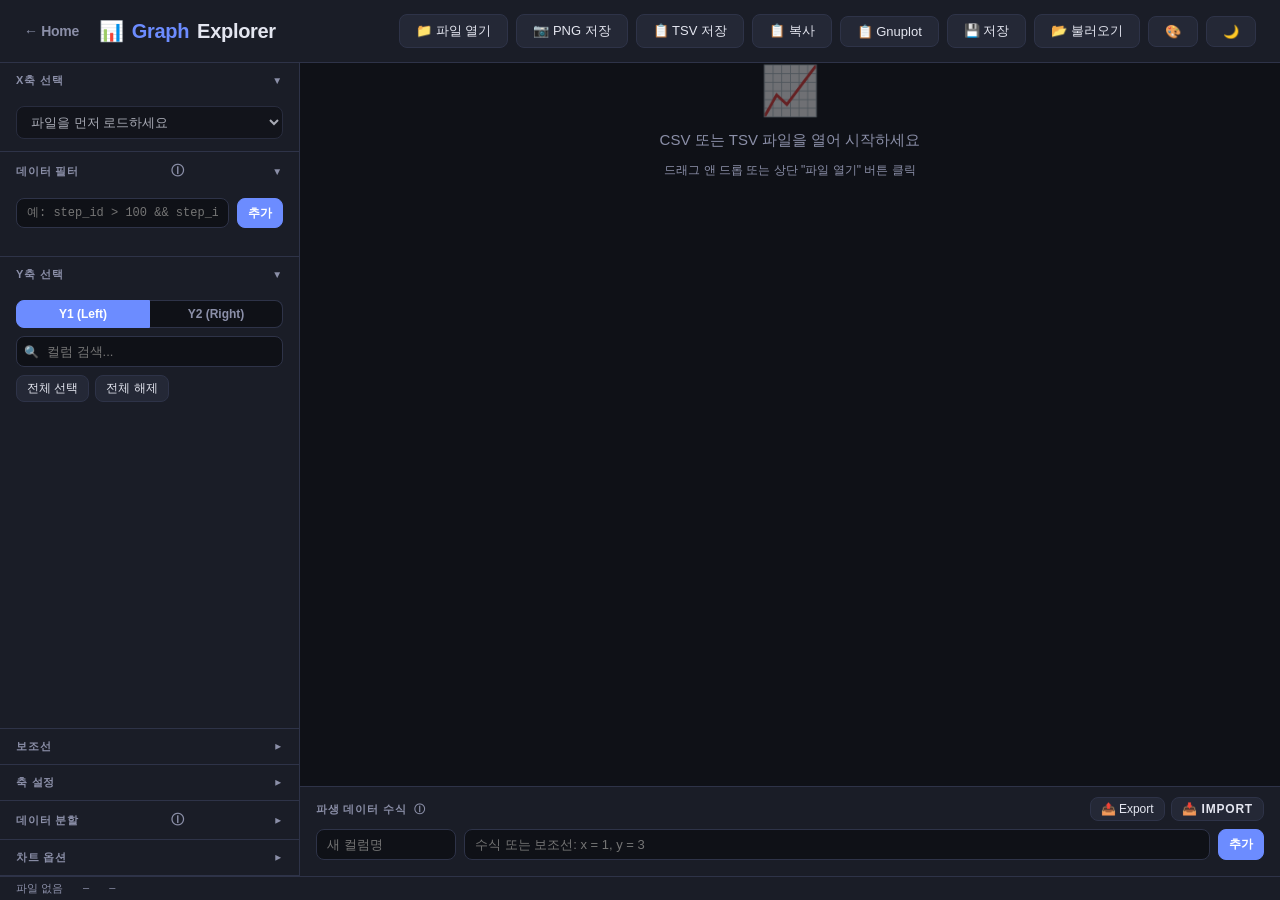
==== commit 0f4a86ec: "." ====
--- a/graph.html
+++ b/graph.html
@@ -216,6 +216,21 @@
     overflow: hidden;
   }
   .y-panel.hidden { display: none; }
+
+  .ref-line-list { display: flex; flex-direction: column; gap: 4px; }
+  .ref-line-empty { font-size: 12px; color: var(--text-dim); padding: 8px 0; }
+  .ref-line-item {
+    display: flex; align-items: center; gap: 8px; padding: 5px 8px; border-radius: 6px;
+    font-size: 13px; cursor: pointer; transition: background 0.12s;
+  }
+  .ref-line-item:hover { background: var(--surface2); }
+  .ref-line-item input[type="checkbox"] { display: none; }
+  .ref-line-item .check-mark { width: 16px; height: 16px; border-radius: 4px; border: 2px solid var(--border); flex-shrink: 0; display: flex; align-items: center; justify-content: center; }
+  .ref-line-item input:checked + .check-mark { border-color: var(--accent); background: var(--accent); }
+  .ref-line-item input:checked + .check-mark::after { content: '✓'; color: #fff; font-size: 11px; font-weight: 700; }
+  .ref-line-item .ref-label { flex: 1; font-family: monospace; }
+  .ref-line-item .remove { cursor: pointer; color: var(--text-dim); flex-shrink: 0; }
+  .ref-line-item .remove:hover { color: var(--danger); }
 
   /* Form controls */
   select, input[type="text"], input[type="number"] {
@@ -671,6 +686,18 @@
       </div>
     </div>
 
+    <!-- Reference lines -->
+    <div class="sidebar-section expandable">
+      <div class="sidebar-section-header" onclick="toggleSection(this)">
+        보조선 <span class="chevron collapsed">▼</span>
+      </div>
+      <div class="sidebar-section-body collapsed-body">
+        <div class="ref-line-list" id="refLineList">
+          <div class="ref-line-empty" id="refLineEmpty">x = 1, y = 3 등을 파생 수식에 추가</div>
+        </div>
+      </div>
+    </div>
+
     <!-- Axis settings -->
     <div class="sidebar-section expandable">
       <div class="sidebar-section-header" onclick="toggleSection(this)">
@@ -695,6 +722,7 @@
           <span>Y1축 Log 스케일</span>
           <div class="toggle" id="yLog" onclick="toggleSwitch(this)"></div>
         </div>
+        <div style="font-size:11px;color:var(--text-dim);margin-bottom:6px">Log 시 최소/최대 = 실제값 (예: 0.1, 1000)</div>
         <div class="form-row" style="margin-bottom: 10px">
           <div>
             <label class="form-label">X 최소</label>
@@ -857,7 +885,7 @@
       <div class="formula-bar-header">
         <span>
           파생 데이터 수식
-          <span class="tooltip-help" data-tip="수식에서 컬럼명을 사용하세요.&#10;예: col_A * 2 + col_B&#10;&#10;수학: sin, cos, sqrt, abs, log, pow, ...&#10;&#10;컬럼 함수:&#10;  loess(col, 0.25) — LOESS 평활화&#10;  movavg(col, 10) — 이동평균&#10;  ema(col, 0.1) — 지수이동평균&#10;  diff(col) — 차분 (전행 대비 변화)&#10;  cumsum(col) — 누적합">ⓘ</span>
+          <span class="tooltip-help" data-tip="수식에서 컬럼명을 사용하세요.&#10;예: col_A * 2 + col_B&#10;&#10;보조선: x = 1, y = 3 (직선, 데이터 선택에서 on/off)&#10;&#10;수학: sin, cos, sqrt, abs, log, pow, ...&#10;&#10;컬럼 함수:&#10;  loess(col, 0.25) — LOESS 평활화&#10;  movavg(col, 10) — 이동평균&#10;  ema(col, 0.1) — 지수이동평균&#10;  diff(col) — 차분 (전행 대비 변화)&#10;  cumsum(col) — 누적합">ⓘ</span>
         </span>
         <span style="display:flex;gap:6px">
           <button class="btn btn-sm" onclick="exportFormulas()" title="파생 수식만 JSON으로 내보내기">📤 Export</button>
@@ -869,7 +897,7 @@
       </div>
       <div class="formula-input-row">
         <input type="text" id="formulaName" placeholder="새 컬럼명">
-        <input type="text" id="formulaExpr" placeholder="수식: col_A * 2 + sin(col_B)">
+        <input type="text" id="formulaExpr" placeholder="수식 또는 보조선: x = 1, y = 3">
         <button class="btn btn-sm btn-primary" id="addFormulaBtn" onclick="addFormula()">추가</button>
       </div>
       <div class="formula-list" id="formulaList"></div>
@@ -890,6 +918,7 @@
 let columns = [];
 let fileName = '';
 let derivedCols = [];    // [{ name, expr }]
+let referenceLines = []; // [{ type: 'x'|'y', value: number, name: string, enabled: bool, axis?: 'y'|'y2' }]
 let filters = [];        // [{ expr, enabled, id }]
 let filterIdCounter = 0;
 let filteredIndices = null; // null = no filter, array of row indices that pass
@@ -1383,24 +1412,33 @@
   const xTick = document.getElementById('xTick').value;
   const yTick = document.getElementById('yTick').value;
 
+  const toLogIf = (v, useLog) => {
+    if (v === '' || v == null) return null;
+    const n = Number(v);
+    if (isNaN(n)) return null;
+    if (!useLog) return n;
+    if (n <= 0) return null;
+    return Math.log10(n);
+  };
+
   if (xMinVal !== '' || xMaxVal !== '') {
     const nums = xData.filter(v => typeof v === 'number' && isFinite(v));
-    const autoMin = nums.length ? Math.min(...nums) : 0;
-    const autoMax = nums.length ? Math.max(...nums) : 1;
-    layout.xaxis.range = [
-      xMinVal !== '' ? Number(xMinVal) : autoMin,
-      xMaxVal !== '' ? Number(xMaxVal) : autoMax,
-    ];
+    const numsPos = nums.filter(v => v > 0);
+    const autoMin = xLog ? (numsPos.length ? Math.log10(Math.min(...numsPos)) : 0) : (nums.length ? Math.min(...nums) : 0);
+    const autoMax = xLog ? (numsPos.length ? Math.log10(Math.max(...numsPos)) : 1) : (nums.length ? Math.max(...nums) : 1);
+    const rmin = toLogIf(xMinVal, xLog) ?? autoMin;
+    const rmax = toLogIf(xMaxVal, xLog) ?? autoMax;
+    layout.xaxis.range = [rmin, rmax];
     layout.xaxis.autorange = false;
   }
   if (yMinVal !== '' || yMaxVal !== '') {
     const allY1Nums = y1Cols.flatMap(yCol => getFilteredColData(yCol).filter(v => typeof v === 'number' && isFinite(v)));
-    const autoMin = allY1Nums.length ? Math.min(...allY1Nums) : 0;
-    const autoMax = allY1Nums.length ? Math.max(...allY1Nums) : 1;
-    layout.yaxis.range = [
-      yMinVal !== '' ? Number(yMinVal) : autoMin,
-      yMaxVal !== '' ? Number(yMaxVal) : autoMax,
-    ];
+    const allY1Pos = allY1Nums.filter(v => v > 0);
+    const autoMin = yLog ? (allY1Pos.length ? Math.log10(Math.min(...allY1Pos)) : 0) : (allY1Nums.length ? Math.min(...allY1Nums) : 0);
+    const autoMax = yLog ? (allY1Pos.length ? Math.log10(Math.max(...allY1Pos)) : 1) : (allY1Nums.length ? Math.max(...allY1Nums) : 1);
+    const rmin = toLogIf(yMinVal, yLog) ?? autoMin;
+    const rmax = toLogIf(yMaxVal, yLog) ?? autoMax;
+    layout.yaxis.range = [rmin, rmax];
     layout.yaxis.autorange = false;
   }
   if (xTick) layout.xaxis.dtick = Number(xTick);
@@ -1413,16 +1451,35 @@
     const y2Tick = document.getElementById('y2Tick').value;
     if (y2MinVal !== '' || y2MaxVal !== '') {
       const allY2Nums = y2Cols.flatMap(yCol => getFilteredColData(yCol).filter(v => typeof v === 'number' && isFinite(v)));
-      const autoMin = allY2Nums.length ? Math.min(...allY2Nums) : 0;
-      const autoMax = allY2Nums.length ? Math.max(...allY2Nums) : 1;
-      layout.yaxis2.range = [
-        y2MinVal !== '' ? Number(y2MinVal) : autoMin,
-        y2MaxVal !== '' ? Number(y2MaxVal) : autoMax,
-      ];
+      const allY2Pos = allY2Nums.filter(v => v > 0);
+      const autoMin = y2Log ? (allY2Pos.length ? Math.log10(Math.min(...allY2Pos)) : 0) : (allY2Nums.length ? Math.min(...allY2Nums) : 0);
+      const autoMax = y2Log ? (allY2Pos.length ? Math.log10(Math.max(...allY2Pos)) : 1) : (allY2Nums.length ? Math.max(...allY2Nums) : 1);
+      const rmin = toLogIf(y2MinVal, y2Log) ?? autoMin;
+      const rmax = toLogIf(y2MaxVal, y2Log) ?? autoMax;
+      layout.yaxis2.range = [rmin, rmax];
       layout.yaxis2.autorange = false;
     }
     if (y2Tick) layout.yaxis2.dtick = Number(y2Tick);
   }
+
+  // Reference lines (layout.shapes)
+  const refShapes = [];
+  for (const r of referenceLines) {
+    if (!r.enabled) continue;
+    if (r.type === 'x') {
+      const x = r.value;
+      if (xLog && x <= 0) continue;
+      const xlog = xLog ? Math.log10(x) : x;
+      refShapes.push({ type: 'line', x0: xlog, x1: xlog, y0: 0, y1: 1, yref: 'paper', line: { color: css('--text-dim'), width: 1, dash: 'dot' } });
+    } else {
+      const y = r.value;
+      const yref = (r.axis === 'y2' && hasY2) ? 'y2' : 'y';
+      if ((yref === 'y2' ? y2Log : yLog) && y <= 0) continue;
+      const ylog = (yref === 'y2' ? y2Log : yLog) ? Math.log10(y) : y;
+      refShapes.push({ type: 'line', x0: 0, x1: 1, xref: 'paper', y0: ylog, y1: ylog, yref, line: { color: css('--text-dim'), width: 1, dash: 'dot' } });
+    }
+  }
+  if (refShapes.length) layout.shapes = refShapes;
 
   const config = {
     responsive: true,
@@ -1443,12 +1500,32 @@
 }
 
 // ========== FORMULA ENGINE ==========
+function parseRefLine(expr) {
+  const m = expr.match(/^\s*(x|y2?)\s*=\s*(-?[\d.]+)\s*$/i);
+  if (!m) return null;
+  const t = m[1].toLowerCase();
+  return { type: t === 'x' ? 'x' : 'y', value: parseFloat(m[2]), name: expr.trim(), axis: t === 'y2' ? 'y2' : 'y' };
+}
+
 function addFormula() {
   const nameInput = document.getElementById('formulaName');
   const exprInput = document.getElementById('formulaExpr');
-  const name = nameInput.value.trim();
   const expr = exprInput.value.trim();
-  if (!name || !expr) return alert('컬럼명과 수식을 모두 입력하세요.');
+  if (!expr) return alert('수식을 입력하세요.');
+
+  const ref = parseRefLine(expr);
+  if (ref) {
+    if (referenceLines.some(r => r.name === ref.name)) return alert('이미 같은 보조선이 있습니다.');
+    referenceLines.push({ ...ref, enabled: true });
+    nameInput.value = '';
+    exprInput.value = '';
+    renderReferenceLineList();
+    updateChart();
+    return;
+  }
+
+  const name = nameInput.value.trim() || expr.slice(0, 20);
+  if (!name) return alert('컬럼명을 입력하세요.');
   if (columns.includes(name)) return alert('기존 컬럼명과 중복됩니다.');
   if (derivedCols.some(d => d.name === name)) return alert('이미 같은 이름의 파생 컬럼이 존재합니다.');
 
@@ -1468,6 +1545,35 @@
   populateControls();
   renderFormulaList();
   updateChart();
+}
+
+function toggleReferenceLine(name) {
+  const r = referenceLines.find(r => r.name === name);
+  if (r) r.enabled = !r.enabled;
+  renderReferenceLineList();
+  updateChart();
+}
+
+function removeReferenceLine(name) {
+  referenceLines = referenceLines.filter(r => r.name !== name);
+  renderReferenceLineList();
+  updateChart();
+}
+
+function renderReferenceLineList() {
+  const list = document.getElementById('refLineList');
+  if (referenceLines.length === 0) {
+    list.innerHTML = '<div class="ref-line-empty" id="refLineEmpty">x = 1, y = 3 등을 파생 수식에 추가</div>';
+    return;
+  }
+  list.innerHTML = referenceLines.map(r => `
+    <label class="ref-line-item" data-name="${esc(r.name)}">
+      <input type="checkbox" ${r.enabled ? 'checked' : ''} onchange="toggleReferenceLine('${r.name.replace(/'/g, "\\'")}')">
+      <span class="check-mark"></span>
+      <span class="ref-label">${esc(r.name)}</span>
+      <span class="remove" onclick="event.stopPropagation();removeReferenceLine('${r.name.replace(/'/g, "\\'")}')">&times;</span>
+    </label>
+  `).join('');
 }
 
 function renderFormulaList() {
@@ -1998,6 +2104,7 @@
     columns,
     rawData,
     derivedCols: derivedCols.map(d => ({ name: d.name, expr: d.expr })),
+    referenceLines: referenceLines.map(r => ({ ...r })),
     filters: filters.map(f => ({ expr: f.expr, enabled: f.enabled })),
     settings: {
       xCol: document.getElementById('xSelect').value,
@@ -2066,6 +2173,10 @@
       applyFilters();
       renderFilterList();
 
+      // Restore reference lines
+      referenceLines = (s.referenceLines || []).map(r => ({ type: r.type, value: r.value, name: r.name, enabled: r.enabled !== false, axis: r.axis || 'y' }));
+      renderReferenceLineList();
+
       // Populate UI controls
       populateControls();
       renderFormulaList();
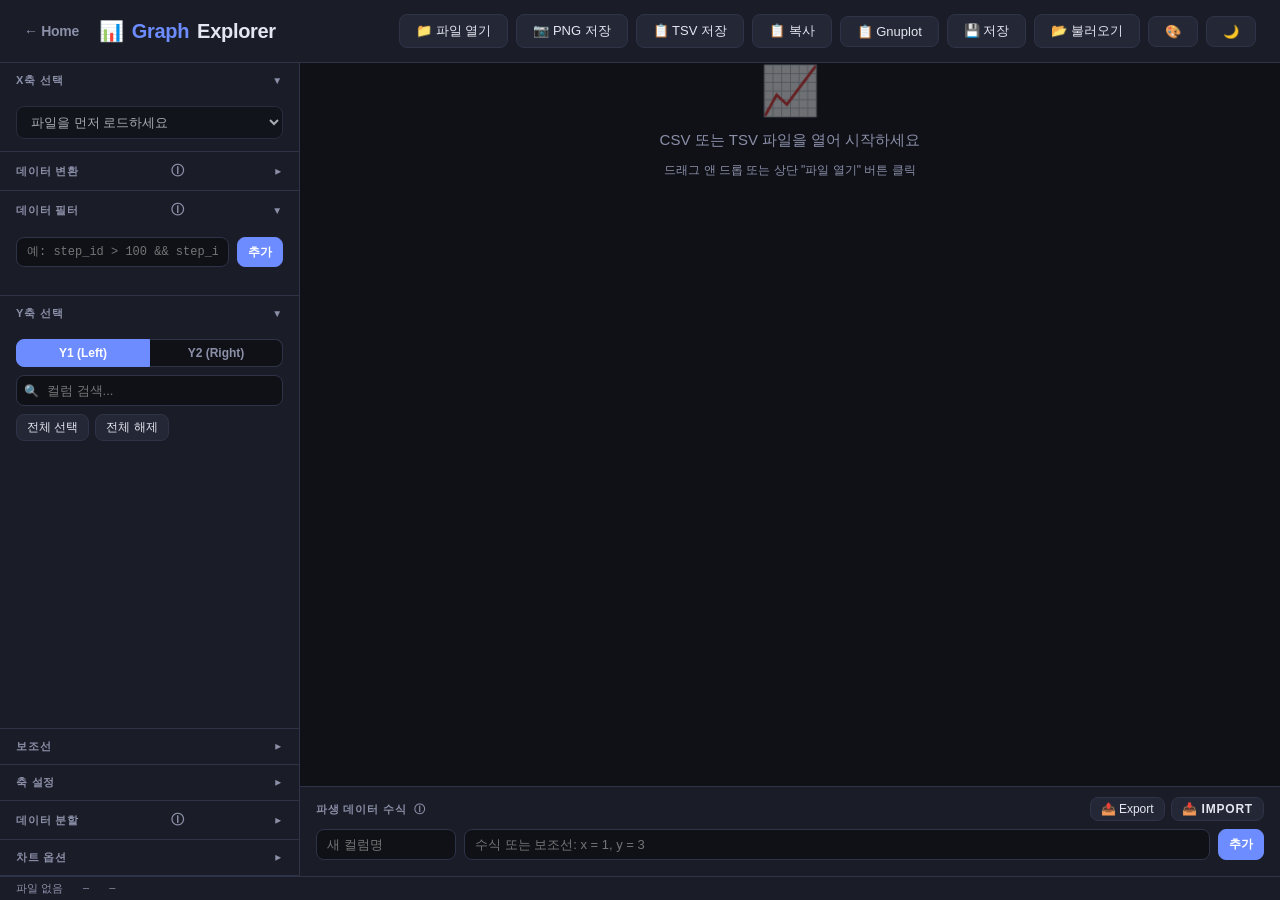
==== commit 2d3b67e7: "." ====
--- a/graph.html
+++ b/graph.html
@@ -633,6 +633,18 @@
         <select id="xSelect" disabled>
           <option value="">파일을 먼저 로드하세요</option>
         </select>
+      </div>
+    </div>
+
+    <!-- Transpose -->
+    <div class="sidebar-section expandable">
+      <div class="sidebar-section-header" onclick="toggleSection(this)">
+        데이터 변환
+        <span class="tooltip-help" data-tip="표 전치: 행과 열을 바꿉니다.&#10;시리즈가 열에 있는 데이터를 행 기준으로 보거나 그 반대에 유용합니다.">ⓘ</span>
+        <span class="chevron collapsed">▼</span>
+      </div>
+      <div class="sidebar-section-body collapsed-body">
+        <button class="btn btn-sm" id="btnTranspose" disabled onclick="transposeData()" title="행↔열 전치">🔄 표 전치 (Transpose)</button>
       </div>
     </div>
 
@@ -1005,6 +1017,47 @@
   return tabs > commas ? '\t' : ',';
 }
 
+function transposeData() {
+  if (!columns.length) return;
+  const rowCount = rawData[columns[0]]?.length || 0;
+  if (rowCount === 0) return;
+
+  // First column values as new column names; ensure uniqueness
+  const firstCol = rawData[columns[0]];
+  const seen = new Set();
+  const newColumns = firstCol.map((v, i) => {
+    const s = String(v ?? '');
+    let name = s || `Row_${i}`;
+    if (seen.has(name)) {
+      let k = 1;
+      while (seen.has(name + '_' + k)) k++;
+      name = name + '_' + k;
+    }
+    seen.add(name);
+    return name;
+  });
+
+  const newRawData = {};
+  newColumns.forEach((nc, rowIdx) => {
+    newRawData[nc] = columns.map((c, colIdx) => rawData[c][rowIdx]);
+  });
+
+  columns = newColumns;
+  rawData = newRawData;
+
+  derivedCols = [];
+  filters = [];
+  filteredIndices = null;
+  recalcDerived();
+  populateControls();
+  renderFormulaList();
+  renderFilterList();
+  applyFilters();
+  document.getElementById('statusRows').textContent = `${rawData[columns[0]]?.length || 0} 행`;
+  document.getElementById('statusCols').textContent = `${columns.length} 컬럼`;
+  updateChart();
+}
+
 function parseData(text, fname) {
   const delimiter = detectDelimiter(text);
   const lines = text.trim().split('\n');
@@ -1038,6 +1091,7 @@
   document.getElementById('saveTsv').disabled = false;
   document.getElementById('copyTsv').disabled = false;
   document.getElementById('saveGnuplot').disabled = false;
+  document.getElementById('btnTranspose').disabled = false;
   document.getElementById('emptyState')?.remove();
 
   // Re-apply existing filters to new data
@@ -1463,20 +1517,19 @@
   }
 
   // Reference lines (layout.shapes)
+  // Plotly shapes use raw (linear) values; log transform is applied automatically by the axis.
   const refShapes = [];
   for (const r of referenceLines) {
     if (!r.enabled) continue;
     if (r.type === 'x') {
       const x = r.value;
       if (xLog && x <= 0) continue;
-      const xlog = xLog ? Math.log10(x) : x;
-      refShapes.push({ type: 'line', x0: xlog, x1: xlog, y0: 0, y1: 1, yref: 'paper', line: { color: css('--text-dim'), width: 1, dash: 'dot' } });
+      refShapes.push({ type: 'line', xref: 'x', x0: x, x1: x, yref: 'paper', y0: 0, y1: 1, line: { color: css('--text-dim'), width: 1, dash: 'dot' } });
     } else {
       const y = r.value;
       const yref = (r.axis === 'y2' && hasY2) ? 'y2' : 'y';
       if ((yref === 'y2' ? y2Log : yLog) && y <= 0) continue;
-      const ylog = (yref === 'y2' ? y2Log : yLog) ? Math.log10(y) : y;
-      refShapes.push({ type: 'line', x0: 0, x1: 1, xref: 'paper', y0: ylog, y1: ylog, yref, line: { color: css('--text-dim'), width: 1, dash: 'dot' } });
+      refShapes.push({ type: 'line', xref: 'paper', x0: 0, x1: 1, yref, y0: y, y1: y, line: { color: css('--text-dim'), width: 1, dash: 'dot' } });
     }
   }
   if (refShapes.length) layout.shapes = refShapes;
@@ -2281,6 +2334,9 @@
       document.getElementById('statusCols').textContent = `${columns.length} 컬럼`;
       document.getElementById('savePng').disabled = false;
       document.getElementById('saveTsv').disabled = false;
+      document.getElementById('copyTsv').disabled = false;
+      document.getElementById('saveGnuplot').disabled = false;
+      document.getElementById('btnTranspose').disabled = false;
       document.getElementById('emptyState')?.remove();
 
       updateChart();
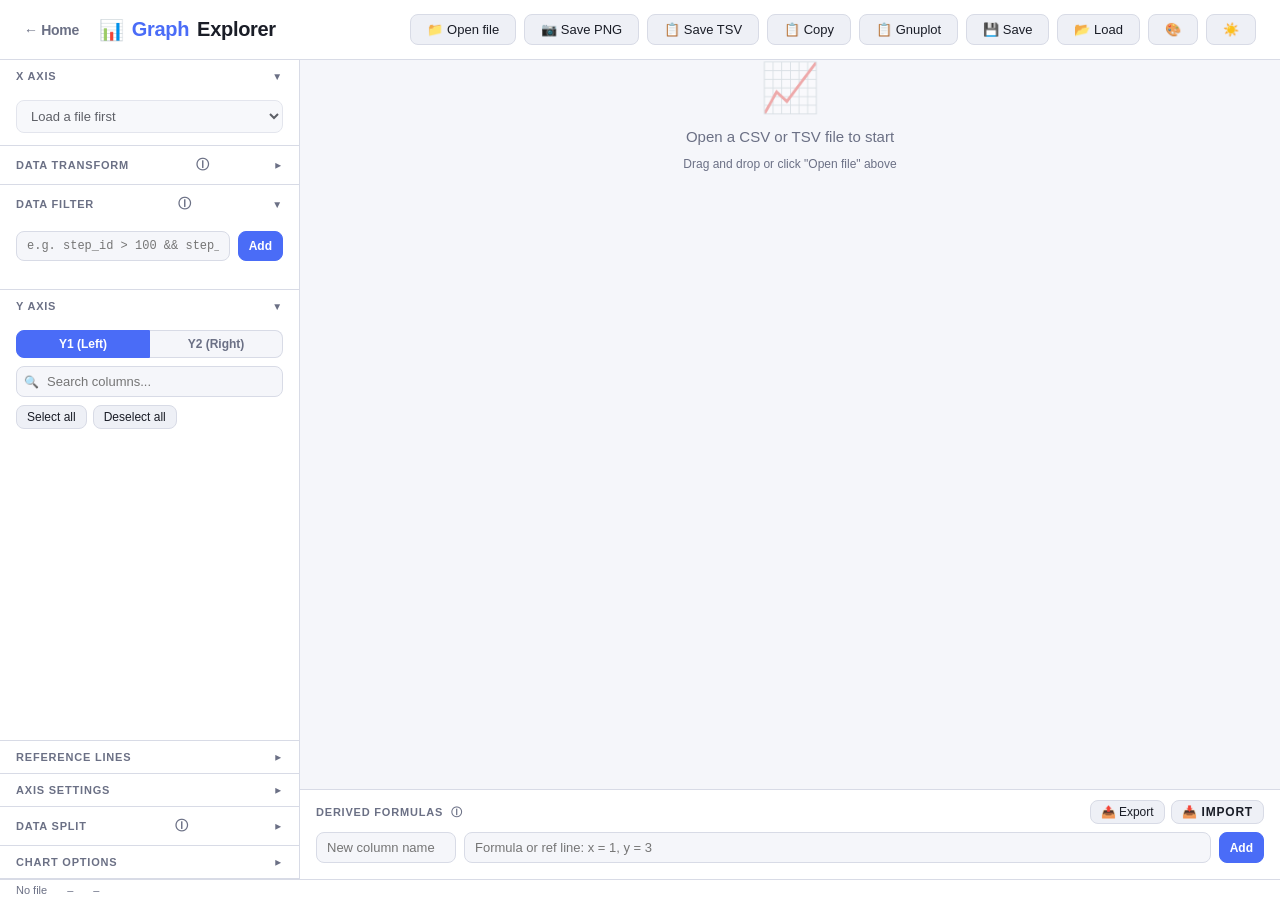
==== commit 9695f068: "." ====
--- a/graph.html
+++ b/graph.html
@@ -1,5 +1,5 @@
 <!DOCTYPE html>
-<html lang="ko">
+<html lang="en">
 <head>
 <meta charset="UTF-8">
 <meta name="viewport" content="width=device-width, initial-scale=1.0">
@@ -591,8 +591,8 @@
 <div class="dropzone-overlay" id="dropOverlay">
   <div class="dropzone-box">
     <div style="font-size:48px">📂</div>
-    <p>여기에 파일을 놓으세요</p>
-    <span>CSV, TSV 파일 지원</span>
+    <p>Drop file here</p>
+    <span>CSV, TSV supported</span>
   </div>
 </div>
 
@@ -601,20 +601,20 @@
   <h1><a href="index.html" style="color:var(--text-dim);text-decoration:none;font-size:14px;margin-right:12px" title="Back to main site">← Home</a>📊 <span>Graph</span> Explorer</h1>
   <div class="header-actions">
     <label class="btn" id="fileBtn">
-      📁 파일 열기
+      📁 Open file
       <input type="file" accept=".csv,.tsv,.txt" id="fileInput" style="display:none">
     </label>
-    <button class="btn" id="savePng" disabled>📷 PNG 저장</button>
-    <button class="btn" id="saveTsv" disabled onclick="exportToTsv()" title="현재 플롯 데이터(필터 적용) TSV 저장">📋 TSV 저장</button>
-    <button class="btn" id="copyTsv" disabled onclick="copyTsvToClipboard()" title="TSV 데이터 클립보드로 복사">📋 복사</button>
-    <button class="btn" id="saveGnuplot" disabled onclick="exportToGnuplot()" title="gnuplot 호환 형식 (.dat, 헤더는 # 주석)">📋 Gnuplot</button>
-    <button class="btn" onclick="saveSession()" title="현재 설정+데이터를 JSON으로 저장">💾 저장</button>
-    <label class="btn" title="저장된 JSON 세션 불러오기">
-      📂 불러오기
+    <button class="btn" id="savePng" disabled>📷 Save PNG</button>
+    <button class="btn" id="saveTsv" disabled onclick="exportToTsv()" title="Save current plot data (filtered) as TSV">📋 Save TSV</button>
+    <button class="btn" id="copyTsv" disabled onclick="copyTsvToClipboard()" title="Copy TSV to clipboard">📋 Copy</button>
+    <button class="btn" id="saveGnuplot" disabled onclick="exportToGnuplot()" title="Gnuplot format (.dat, header as # comment)">📋 Gnuplot</button>
+    <button class="btn" onclick="saveSession()" title="Save current settings + data as JSON">💾 Save</button>
+    <label class="btn" title="Load saved JSON session">
+      📂 Load
       <input type="file" accept=".json" id="loadSessionInput" style="display:none" onchange="loadSession(this)">
     </label>
-    <button class="btn" onclick="shuffleColors()" title="컬러 팔레트 랜덤 셔플">🎨</button>
-    <button class="btn" id="themeToggle" onclick="toggleTheme()" title="라이트/다크 모드 전환">🌙</button>
+    <button class="btn" onclick="shuffleColors()" title="Shuffle color palette">🎨</button>
+    <button class="btn" id="themeToggle" onclick="toggleTheme()" title="Light/Dark mode">🌙</button>
   </div>
 </div>
 
@@ -627,11 +627,11 @@
     <!-- X axis -->
     <div class="sidebar-section expandable">
       <div class="sidebar-section-header" onclick="toggleSection(this)">
-        X축 선택 <span class="chevron">▼</span>
+        X axis <span class="chevron">▼</span>
       </div>
       <div class="sidebar-section-body">
         <select id="xSelect" disabled>
-          <option value="">파일을 먼저 로드하세요</option>
+          <option value="">Load a file first</option>
         </select>
       </div>
     </div>
@@ -639,26 +639,26 @@
     <!-- Transpose -->
     <div class="sidebar-section expandable">
       <div class="sidebar-section-header" onclick="toggleSection(this)">
-        데이터 변환
-        <span class="tooltip-help" data-tip="표 전치: 행과 열을 바꿉니다.&#10;시리즈가 열에 있는 데이터를 행 기준으로 보거나 그 반대에 유용합니다.">ⓘ</span>
+        Data transform
+        <span class="tooltip-help" data-tip="Transpose: swap rows and columns.&#10;Useful when series are in columns and you want them by row or vice versa.">ⓘ</span>
         <span class="chevron collapsed">▼</span>
       </div>
       <div class="sidebar-section-body collapsed-body">
-        <button class="btn btn-sm" id="btnTranspose" disabled onclick="transposeData()" title="행↔열 전치">🔄 표 전치 (Transpose)</button>
+        <button class="btn btn-sm" id="btnTranspose" disabled onclick="transposeData()" title="Transpose rows/columns">🔄 Transpose</button>
       </div>
     </div>
 
     <!-- Data Filter -->
     <div class="sidebar-section expandable">
       <div class="sidebar-section-header" onclick="toggleSection(this)">
-        데이터 필터
-        <span class="tooltip-help" data-tip="조건식으로 행을 필터링합니다.&#10;예: step_id > 100 && step_id < 200&#10;연산자: >, <, >=, <=, ==, !=, &&, ||&#10;함수: abs, sqrt, log 등 사용 가능">ⓘ</span>
+        Data filter
+        <span class="tooltip-help" data-tip="Filter rows by expression.&#10;e.g. step_id > 100 && step_id < 200&#10;Operators: >, <, >=, <=, ==, !=, &&, ||&#10;Functions: abs, sqrt, log, etc.">ⓘ</span>
         <span class="chevron">▼</span>
       </div>
       <div class="sidebar-section-body">
         <div class="filter-input-row">
-          <input type="text" id="filterExpr" placeholder="예: step_id > 100 && step_id < 200" onkeydown="if(event.key==='Enter') addFilter()">
-          <button class="btn btn-sm btn-primary" onclick="addFilter()">추가</button>
+          <input type="text" id="filterExpr" placeholder="e.g. step_id > 100 && step_id < 200" onkeydown="if(event.key==='Enter') addFilter()">
+          <button class="btn btn-sm btn-primary" onclick="addFilter()">Add</button>
         </div>
         <div class="filter-list" id="filterList"></div>
         <div class="filter-count" id="filterCount"></div>
@@ -668,7 +668,7 @@
     <!-- Y axis (tabbed Y1/Y2) -->
     <div class="sidebar-section y-axis-section">
       <div class="sidebar-section-header" onclick="toggleSection(this)">
-        Y축 선택 <span class="chevron">▼</span>
+        Y axis <span class="chevron">▼</span>
       </div>
       <div class="sidebar-section-body">
         <div class="y-axis-tabs">
@@ -677,21 +677,21 @@
         </div>
         <div id="y1Panel" class="y-panel">
           <div class="y-search">
-            <input type="text" id="ySearch" placeholder="컬럼 검색..." disabled>
+            <input type="text" id="ySearch" placeholder="Search columns..." disabled>
           </div>
           <div class="y-select-actions">
-            <button class="btn btn-sm" id="selectAll" disabled>전체 선택</button>
-            <button class="btn btn-sm" id="deselectAll" disabled>전체 해제</button>
+            <button class="btn btn-sm" id="selectAll" disabled>Select all</button>
+            <button class="btn btn-sm" id="deselectAll" disabled>Deselect all</button>
           </div>
           <div id="yChecklist"></div>
         </div>
         <div id="y2Panel" class="y-panel hidden">
           <div class="y-search">
-            <input type="text" id="y2Search" placeholder="컬럼 검색..." disabled>
+            <input type="text" id="y2Search" placeholder="Search columns..." disabled>
           </div>
           <div class="y-select-actions">
-            <button class="btn btn-sm" id="y2SelectAll" disabled>전체 선택</button>
-            <button class="btn btn-sm" id="y2DeselectAll" disabled>전체 해제</button>
+            <button class="btn btn-sm" id="y2SelectAll" disabled>Select all</button>
+            <button class="btn btn-sm" id="y2DeselectAll" disabled>Deselect all</button>
           </div>
           <div id="y2Checklist"></div>
         </div>
@@ -701,11 +701,11 @@
     <!-- Reference lines -->
     <div class="sidebar-section expandable">
       <div class="sidebar-section-header" onclick="toggleSection(this)">
-        보조선 <span class="chevron collapsed">▼</span>
+        Reference lines <span class="chevron collapsed">▼</span>
       </div>
       <div class="sidebar-section-body collapsed-body">
         <div class="ref-line-list" id="refLineList">
-          <div class="ref-line-empty" id="refLineEmpty">x = 1, y = 3 등을 파생 수식에 추가</div>
+          <div class="ref-line-empty" id="refLineEmpty">Add e.g. x = 1, y = 3 in derived formulas</div>
         </div>
       </div>
     </div>
@@ -713,147 +713,147 @@
     <!-- Axis settings -->
     <div class="sidebar-section expandable">
       <div class="sidebar-section-header" onclick="toggleSection(this)">
-        축 설정 <span class="chevron collapsed">▼</span>
+        Axis settings <span class="chevron collapsed">▼</span>
       </div>
       <div class="sidebar-section-body collapsed-body">
         <div class="form-row" style="margin-bottom: 10px">
           <div>
-            <label class="form-label">X축 라벨</label>
-            <input type="text" id="xLabel" placeholder="auto (컬럼명)" onkeydown="if(event.key==='Enter') applyAxisSettings()">
+            <label class="form-label">X axis label</label>
+            <input type="text" id="xLabel" placeholder="auto (column name)" onkeydown="if(event.key==='Enter') applyAxisSettings()">
           </div>
           <div>
-            <label class="form-label">Y1축 라벨</label>
+            <label class="form-label">Y1 axis label</label>
             <input type="text" id="yLabel" placeholder="auto" onkeydown="if(event.key==='Enter') applyAxisSettings()">
           </div>
         </div>
         <div class="toggle-row">
-          <span>X축 Log 스케일</span>
+          <span>X axis log scale</span>
           <div class="toggle" id="xLog" onclick="toggleSwitch(this)"></div>
         </div>
         <div class="toggle-row">
-          <span>Y1축 Log 스케일</span>
+          <span>Y1 axis log scale</span>
           <div class="toggle" id="yLog" onclick="toggleSwitch(this)"></div>
         </div>
-        <div style="font-size:11px;color:var(--text-dim);margin-bottom:6px">Log 시 최소/최대 = 실제값 (예: 0.1, 1000)</div>
+        <div style="font-size:11px;color:var(--text-dim);margin-bottom:6px">For log scale, min/max = actual values (e.g. 0.1, 1000)</div>
         <div class="form-row" style="margin-bottom: 10px">
           <div>
-            <label class="form-label">X 최소</label>
+            <label class="form-label">X min</label>
             <input type="text" id="xMin" placeholder="auto" onkeydown="if(event.key==='Enter') applyAxisSettings()">
           </div>
           <div>
-            <label class="form-label">X 최대</label>
+            <label class="form-label">X max</label>
             <input type="text" id="xMax" placeholder="auto" onkeydown="if(event.key==='Enter') applyAxisSettings()">
           </div>
         </div>
         <div class="form-row" style="margin-bottom: 10px">
           <div>
-            <label class="form-label">Y1 최소</label>
+            <label class="form-label">Y1 min</label>
             <input type="text" id="yMin" placeholder="auto" onkeydown="if(event.key==='Enter') applyAxisSettings()">
           </div>
           <div>
-            <label class="form-label">Y1 최대</label>
+            <label class="form-label">Y1 max</label>
             <input type="text" id="yMax" placeholder="auto" onkeydown="if(event.key==='Enter') applyAxisSettings()">
           </div>
         </div>
         <div class="form-row" style="margin-bottom: 10px">
           <div>
-            <label class="form-label">X축 눈금 주기</label>
+            <label class="form-label">X tick period</label>
             <input type="text" id="xTick" placeholder="auto" onkeydown="if(event.key==='Enter') applyAxisSettings()">
           </div>
           <div>
-            <label class="form-label">Y1축 눈금 주기</label>
+            <label class="form-label">Y1 tick period</label>
             <input type="text" id="yTick" placeholder="auto" onkeydown="if(event.key==='Enter') applyAxisSettings()">
           </div>
         </div>
         <div style="border-top: 1px solid var(--border); margin: 8px 0; padding-top: 8px">
           <div style="font-size:11px;font-weight:700;text-transform:uppercase;letter-spacing:0.8px;color:var(--text-dim);margin-bottom:8px">Y2 (Right Axis)</div>
           <div class="form-group">
-            <label class="form-label">Y2축 라벨</label>
+            <label class="form-label">Y2 axis label</label>
             <input type="text" id="y2Label" placeholder="auto" onkeydown="if(event.key==='Enter') applyAxisSettings()">
           </div>
           <div class="toggle-row">
-            <span>Y2축 Log 스케일</span>
+            <span>Y2 axis log scale</span>
             <div class="toggle" id="y2Log" onclick="toggleSwitch(this)"></div>
           </div>
           <div class="form-row" style="margin-bottom: 10px">
             <div>
-              <label class="form-label">Y2 최소</label>
+              <label class="form-label">Y2 min</label>
               <input type="text" id="y2Min" placeholder="auto" onkeydown="if(event.key==='Enter') applyAxisSettings()">
             </div>
             <div>
-              <label class="form-label">Y2 최대</label>
+              <label class="form-label">Y2 max</label>
               <input type="text" id="y2Max" placeholder="auto" onkeydown="if(event.key==='Enter') applyAxisSettings()">
             </div>
           </div>
           <div class="form-group">
-            <label class="form-label">Y2축 눈금 주기</label>
+            <label class="form-label">Y2 tick period</label>
             <input type="text" id="y2Tick" placeholder="auto" onkeydown="if(event.key==='Enter') applyAxisSettings()">
           </div>
         </div>
-        <button class="btn btn-sm" style="width:100%" onclick="applyAxisSettings()">적용</button>
+        <button class="btn btn-sm" style="width:100%" onclick="applyAxisSettings()">Apply</button>
       </div>
     </div>
 
     <!-- Data Split -->
     <div class="sidebar-section expandable">
       <div class="sidebar-section-header" onclick="toggleSection(this)">
-        데이터 분할
-        <span class="tooltip-help" data-tip="주기: 숫자 컬럼을 주기로 잘라 겹쳐 비교&#10;그룹: 텍스트 컬럼의 고유값별로 분할">ⓘ</span>
+        Data split
+        <span class="tooltip-help" data-tip="Period: slice numeric column by period and overlay&#10;Group: split by unique values of text column">ⓘ</span>
         <span class="chevron collapsed">▼</span>
       </div>
       <div class="sidebar-section-body collapsed-body">
         <div class="toggle-row">
-          <span>분할 활성화</span>
+          <span>Enable split</span>
           <div class="toggle" id="splitEnabled" onclick="toggleSwitch(this)"></div>
         </div>
         <div class="form-group">
-          <label class="form-label">분할 방식</label>
+          <label class="form-label">Split mode</label>
           <select id="splitMode" onchange="onSplitModeChange()">
-            <option value="period">주기 (숫자)</option>
-            <option value="group">그룹 (텍스트)</option>
+            <option value="period">Period (numeric)</option>
+            <option value="group">Group (text)</option>
           </select>
         </div>
         <div class="form-group">
-          <label class="form-label">기준 컬럼</label>
+          <label class="form-label">Split column</label>
           <select id="splitCol" disabled>
-            <option value="">X축과 동일</option>
+            <option value="">Same as X axis</option>
           </select>
         </div>
         <div id="splitPeriodOpts">
           <div class="form-group">
-            <label class="form-label">주기 (구간 크기)</label>
-            <input type="number" id="splitPeriod" placeholder="예: 100" min="1" step="any">
+            <label class="form-label">Period (interval size)</label>
+            <input type="number" id="splitPeriod" placeholder="e.g. 100" min="1" step="any">
           </div>
           <div class="form-group">
-            <label class="form-label">시작 오프셋</label>
+            <label class="form-label">Start offset</label>
             <input type="number" id="splitOffset" value="0" step="any">
           </div>
         </div>
-        <button class="btn btn-sm" style="width:100%" onclick="updateChart()">적용</button>
+        <button class="btn btn-sm" style="width:100%" onclick="updateChart()">Apply</button>
       </div>
     </div>
 
     <!-- Chart Options -->
     <div class="sidebar-section expandable">
       <div class="sidebar-section-header" onclick="toggleSection(this)">
-        차트 옵션 <span class="chevron collapsed">▼</span>
+        Chart options <span class="chevron collapsed">▼</span>
       </div>
       <div class="sidebar-section-body collapsed-body">
         <div class="form-group">
-          <label class="form-label">차트 유형</label>
+          <label class="form-label">Chart type</label>
           <select id="chartType">
-            <option value="markers">Scatter (점)</option>
-            <option value="lines" selected>Line (선)</option>
+            <option value="markers">Scatter</option>
+            <option value="lines" selected>Line</option>
             <option value="lines+markers">Line + Markers</option>
-            <option value="bar">Bar (막대)</option>
+            <option value="bar">Bar</option>
           </select>
         </div>
         <div class="form-group">
-          <label class="form-label">선 두께</label>
+          <label class="form-label">Line width</label>
           <input type="number" id="lineWidth" value="2" min="0.5" max="10" step="0.5">
         </div>
         <div class="form-group">
-          <label class="form-label">마커 크기</label>
+          <label class="form-label">Marker size</label>
           <input type="number" id="markerSize" value="4" min="1" max="20" step="1">
         </div>
         <div style="border-top: 1px solid var(--border); margin: 8px 0; padding-top: 8px">
@@ -862,7 +862,7 @@
             <div class="toggle" id="smoothEnabled" onclick="toggleSwitch(this)"></div>
           </div>
           <div class="form-group">
-            <label class="form-label">방법</label>
+            <label class="form-label">Method</label>
             <select id="smoothMethod" onchange="onSmoothMethodChange()">
               <option value="loess">LOESS</option>
               <option value="movavg">Moving Average</option>
@@ -871,13 +871,13 @@
           </div>
           <div class="form-group">
             <label class="form-label">
-              파라미터
-              <span class="tooltip-help" data-tip="LOESS: span (0~1, default 0.25)&#10;MovAvg: window size (정수, default 10)&#10;EMA: alpha (0~1, default 0.1)">ⓘ</span>
+              Parameter
+              <span class="tooltip-help" data-tip="LOESS: span (0~1, default 0.25)&#10;MovAvg: window size (int, default 10)&#10;EMA: alpha (0~1, default 0.1)">ⓘ</span>
             </label>
             <input type="number" id="smoothParam" value="0.25" min="0.001" step="any" onkeydown="if(event.key==='Enter') updateChart()">
           </div>
         </div>
-        <button class="btn btn-sm" style="width:100%" onclick="updateChart()">적용</button>
+        <button class="btn btn-sm" style="width:100%" onclick="updateChart()">Apply</button>
       </div>
     </div>
   </div>
@@ -887,8 +887,8 @@
     <div id="chart">
       <div class="empty-state" id="emptyState">
         <div class="icon">📈</div>
-        <p>CSV 또는 TSV 파일을 열어 시작하세요</p>
-        <small>드래그 앤 드롭 또는 상단 "파일 열기" 버튼 클릭</small>
+        <p>Open a CSV or TSV file to start</p>
+        <small>Drag and drop or click "Open file" above</small>
       </div>
     </div>
 
@@ -896,21 +896,21 @@
     <div class="formula-bar">
       <div class="formula-bar-header">
         <span>
-          파생 데이터 수식
-          <span class="tooltip-help" data-tip="수식에서 컬럼명을 사용하세요.&#10;예: col_A * 2 + col_B&#10;&#10;보조선: x = 1, y = 3 (직선, 데이터 선택에서 on/off)&#10;&#10;수학: sin, cos, sqrt, abs, log, pow, ...&#10;&#10;컬럼 함수:&#10;  loess(col, 0.25) — LOESS 평활화&#10;  movavg(col, 10) — 이동평균&#10;  ema(col, 0.1) — 지수이동평균&#10;  diff(col) — 차분 (전행 대비 변화)&#10;  cumsum(col) — 누적합">ⓘ</span>
+          Derived formulas
+          <span class="tooltip-help" data-tip="Use column names in formulas.&#10;e.g. col_A * 2 + col_B&#10;&#10;Reference lines: x = 1, y = 3 (toggle in data selection)&#10;&#10;Math: sin, cos, sqrt, abs, log, pow, ...&#10;&#10;Column functions:&#10;  loess(col, 0.25) — LOESS smoothing&#10;  movavg(col, 10) — moving average&#10;  ema(col, 0.1) — exponential moving average&#10;  diff(col) — difference from previous row&#10;  cumsum(col) — cumulative sum">ⓘ</span>
         </span>
         <span style="display:flex;gap:6px">
-          <button class="btn btn-sm" onclick="exportFormulas()" title="파생 수식만 JSON으로 내보내기">📤 Export</button>
-          <label class="btn btn-sm" title="JSON에서 파생 수식만 불러오기">
+          <button class="btn btn-sm" onclick="exportFormulas()" title="Export derived formulas as JSON">📤 Export</button>
+          <label class="btn btn-sm" title="Import derived formulas from JSON">
             📥 Import
             <input type="file" accept=".json" style="display:none" onchange="importFormulas(this)">
           </label>
         </span>
       </div>
       <div class="formula-input-row">
-        <input type="text" id="formulaName" placeholder="새 컬럼명">
-        <input type="text" id="formulaExpr" placeholder="수식 또는 보조선: x = 1, y = 3">
-        <button class="btn btn-sm btn-primary" id="addFormulaBtn" onclick="addFormula()">추가</button>
+        <input type="text" id="formulaName" placeholder="New column name">
+        <input type="text" id="formulaExpr" placeholder="Formula or ref line: x = 1, y = 3">
+        <button class="btn btn-sm btn-primary" id="addFormulaBtn" onclick="addFormula()">Add</button>
       </div>
       <div class="formula-list" id="formulaList"></div>
     </div>
@@ -919,7 +919,7 @@
 
 <!-- Status bar -->
 <div class="status-bar" id="statusBar">
-  <span id="statusFile">파일 없음</span>
+  <span id="statusFile">No file</span>
   <span id="statusRows">–</span>
   <span id="statusCols">–</span>
 </div>
@@ -1053,15 +1053,15 @@
   renderFormulaList();
   renderFilterList();
   applyFilters();
-  document.getElementById('statusRows').textContent = `${rawData[columns[0]]?.length || 0} 행`;
-  document.getElementById('statusCols').textContent = `${columns.length} 컬럼`;
+  document.getElementById('statusRows').textContent = `${rawData[columns[0]]?.length || 0} rows`;
+  document.getElementById('statusCols').textContent = `${columns.length} cols`;
   updateChart();
 }
 
 function parseData(text, fname) {
   const delimiter = detectDelimiter(text);
   const lines = text.trim().split('\n');
-  if (lines.length < 2) return alert('데이터가 부족합니다 (헤더 + 최소 1행 필요)');
+  if (lines.length < 2) return alert('Not enough data (need header + at least 1 row)');
 
   const headers = lines[0].split(delimiter).map(h => h.trim().replace(/^"|"$/g, ''));
   columns = headers;
@@ -1085,8 +1085,8 @@
   populateControls();
   document.getElementById('statusFile').textContent = `📄 ${fname}`;
   const rowCount = rawData[headers[0]]?.length || 0;
-  document.getElementById('statusRows').textContent = `${rowCount.toLocaleString()} 행`;
-  document.getElementById('statusCols').textContent = `${columns.length} 컬럼`;
+  document.getElementById('statusRows').textContent = `${rowCount.toLocaleString()} rows`;
+  document.getElementById('statusCols').textContent = `${columns.length} cols`;
   document.getElementById('savePng').disabled = false;
   document.getElementById('saveTsv').disabled = false;
   document.getElementById('copyTsv').disabled = false;
@@ -1115,7 +1115,7 @@
   const splitSel = document.getElementById('splitCol');
   const prevSplit = splitSel.value;
   splitSel.disabled = false;
-  splitSel.innerHTML = '<option value="">X축과 동일</option>' +
+  splitSel.innerHTML = '<option value="">Same as X axis</option>' +
     allCols.map(c => `<option value="${esc(c)}">${esc(c)}${derivedCols.some(d => d.name === c) ? ' ✦' : ''}</option>`).join('');
   if (prevSplit && allCols.includes(prevSplit)) splitSel.value = prevSplit;
 
@@ -1128,7 +1128,7 @@
       <span class="check-mark"></span>
       <span class="color-dot" style="background:${color}"></span>
       <span class="check-label">${esc(c)}${isDerived ? ' ✦' : ''}</span>
-      <span class="copy-btn" onclick="event.preventDefault();copyColName('${c.replace(/\\/g,'\\\\').replace(/'/g,"\\'")}')" title="컬럼명 복사">📋</span>
+      <span class="copy-btn" onclick="event.preventDefault();copyColName('${c.replace(/\\/g,'\\\\').replace(/'/g,"\\'")}')" title="Copy column name">📋</span>
     </label>`;
   }).join('');
 
@@ -1217,8 +1217,8 @@
   updateChart();
 }
 
-// Restore saved theme
-if (localStorage.getItem('theme') === 'light') {
+// Restore saved theme (default: light)
+if (localStorage.getItem('theme') !== 'dark') {
   document.documentElement.classList.add('light');
   document.getElementById('themeToggle').textContent = '☀️';
 }
@@ -1426,7 +1426,7 @@
     font: { color: css('--chart-font'), family: 'Segoe UI, sans-serif', size: 12 },
     margin: { l: 60, r: hasY2 ? 60 : 30, t: 30, b: 50 },
     xaxis: {
-      title: document.getElementById('xLabel').value || (usePeriodSplit ? `${splitColName} (주기 내 상대값)` : xCol),
+      title: document.getElementById('xLabel').value || (usePeriodSplit ? `${splitColName} (relative in period)` : xCol),
       type: xLog ? 'log' : (typeof xData[0] === 'string' && !usePeriodSplit ? 'category' : 'linear'),
       gridcolor: css('--chart-grid'),
       zerolinecolor: css('--chart-grid'),
@@ -1564,11 +1564,11 @@
   const nameInput = document.getElementById('formulaName');
   const exprInput = document.getElementById('formulaExpr');
   const expr = exprInput.value.trim();
-  if (!expr) return alert('수식을 입력하세요.');
+  if (!expr) return alert('Enter a formula.');
 
   const ref = parseRefLine(expr);
   if (ref) {
-    if (referenceLines.some(r => r.name === ref.name)) return alert('이미 같은 보조선이 있습니다.');
+    if (referenceLines.some(r => r.name === ref.name)) return alert('Same reference line already exists.');
     referenceLines.push({ ...ref, enabled: true });
     nameInput.value = '';
     exprInput.value = '';
@@ -1578,9 +1578,9 @@
   }
 
   const name = nameInput.value.trim() || expr.slice(0, 20);
-  if (!name) return alert('컬럼명을 입력하세요.');
-  if (columns.includes(name)) return alert('기존 컬럼명과 중복됩니다.');
-  if (derivedCols.some(d => d.name === name)) return alert('이미 같은 이름의 파생 컬럼이 존재합니다.');
+  if (!name) return alert('Enter a column name.');
+  if (columns.includes(name)) return alert('Column name already exists.');
+  if (derivedCols.some(d => d.name === name)) return alert('A derived column with this name already exists.');
 
   derivedCols.push({ name, expr });
   nameInput.value = '';
@@ -1616,7 +1616,7 @@
 function renderReferenceLineList() {
   const list = document.getElementById('refLineList');
   if (referenceLines.length === 0) {
-    list.innerHTML = '<div class="ref-line-empty" id="refLineEmpty">x = 1, y = 3 등을 파생 수식에 추가</div>';
+    list.innerHTML = '<div class="ref-line-empty" id="refLineEmpty">Add e.g. x = 1, y = 3 in derived formulas</div>';
     return;
   }
   list.innerHTML = referenceLines.map(r => `
@@ -1640,7 +1640,7 @@
 }
 
 function exportFormulas() {
-  if (derivedCols.length === 0) return alert('내보낼 파생 수식이 없습니다.');
+  if (derivedCols.length === 0) return alert('No derived formulas to export.');
   const payload = { formulas: derivedCols.map(d => ({ name: d.name, expr: d.expr })) };
   const blob = new Blob([JSON.stringify(payload, null, 2)], { type: 'application/json' });
   const a = document.createElement('a');
@@ -1664,7 +1664,7 @@
       } else if (Array.isArray(data.derivedCols)) {
         incoming = data.derivedCols;
       } else {
-        return alert('유효한 수식 파일이 아닙니다. (formulas 또는 derivedCols 배열 필요)');
+        return alert('Invalid formula file. (formulas or derivedCols array required)');
       }
 
       const existingNames = new Set([...columns, ...derivedCols.map(d => d.name)]);
@@ -1683,9 +1683,9 @@
         renderFormulaList();
         updateChart();
       }
-      alert(`${added}개 수식 추가${skipped ? `, ${skipped}개 건너뜀 (중복 또는 잘못된 항목)` : ''}`);
+      alert(`${added} formula(s) added${skipped ? `, ${skipped} skipped (duplicate or invalid)` : ''}`);
     } catch (err) {
-      alert('수식 파일 로드 실패: ' + err.message);
+      alert('Failed to load formula file: ' + err.message);
     }
   };
   reader.readAsText(file);
@@ -2033,9 +2033,9 @@
   if (!columns.length) { el.textContent = ''; return; }
   const total = rawData[columns[0]]?.length || 0;
   if (filteredIndices === null) {
-    el.innerHTML = `전체 <strong>${total.toLocaleString()}</strong> 행 표시 중`;
+    el.innerHTML = `Showing all <strong>${total.toLocaleString()}</strong> rows`;
   } else {
-    el.innerHTML = `<strong>${filteredIndices.length.toLocaleString()}</strong> / ${total.toLocaleString()} 행 표시 중`;
+    el.innerHTML = `Showing <strong>${filteredIndices.length.toLocaleString()}</strong> / ${total.toLocaleString()} rows`;
   }
 }
 
@@ -2077,7 +2077,7 @@
 
 function exportToTsv() {
   const tsv = buildTsvData();
-  if (!tsv) return alert('저장할 데이터가 없습니다.');
+  if (!tsv) return alert('No data to save.');
   const blob = new Blob([tsv], { type: 'text/tab-separated-values;charset=utf-8' });
   const a = document.createElement('a');
   a.href = URL.createObjectURL(blob);
@@ -2088,18 +2088,18 @@
 
 function copyTsvToClipboard() {
   const tsv = buildTsvData();
-  if (!tsv) return alert('복사할 데이터가 없습니다.');
+  if (!tsv) return alert('No data to copy.');
   navigator.clipboard.writeText(tsv).then(() => {
     const btn = document.getElementById('copyTsv');
     const orig = btn.textContent;
     btn.textContent = '✓';
     setTimeout(() => btn.textContent = orig, 600);
-  }).catch(() => alert('클립보드 복사에 실패했습니다.'));
+  }).catch(() => alert('Failed to copy to clipboard.'));
 }
 
 function exportToGnuplot() {
   const tsv = buildTsvData();
-  if (!tsv) return alert('저장할 데이터가 없습니다.');
+  if (!tsv) return alert('No data to save.');
   const lines = tsv.split('\n');
   lines[0] = '# ' + lines[0];
   const out = lines.join('\n');
@@ -2210,7 +2210,7 @@
   reader.onload = e => {
     try {
       const s = JSON.parse(e.target.result);
-      if (!s.columns || !s.rawData) return alert('유효한 세션 파일이 아닙니다.');
+      if (!s.columns || !s.rawData) return alert('Invalid session file.');
 
       // Restore core data
       fileName = s.fileName || '';
@@ -2259,7 +2259,7 @@
         smoothEnabled: false,
         smoothMethod: 'loess',
         smoothParam: '0.25',
-        theme: 'dark',
+        theme: 'light',
         sidebarWidth: '',
       };
       const st = { ...defaults, ...(s.settings || {}) };
@@ -2328,10 +2328,10 @@
       if (st.sidebarWidth) document.getElementById('sidebar').style.width = st.sidebarWidth;
 
       // Status bar
-      document.getElementById('statusFile').textContent = `📄 ${fileName || '(세션에서 로드)'}`;
+      document.getElementById('statusFile').textContent = `📄 ${fileName || '(loaded from session)'}`;
       const rowCount = rawData[columns[0]]?.length || 0;
-      document.getElementById('statusRows').textContent = `${rowCount.toLocaleString()} 행`;
-      document.getElementById('statusCols').textContent = `${columns.length} 컬럼`;
+      document.getElementById('statusRows').textContent = `${rowCount.toLocaleString()} rows`;
+      document.getElementById('statusCols').textContent = `${columns.length} cols`;
       document.getElementById('savePng').disabled = false;
       document.getElementById('saveTsv').disabled = false;
       document.getElementById('copyTsv').disabled = false;
@@ -2341,7 +2341,7 @@
 
       updateChart();
     } catch (err) {
-      alert('세션 파일 로드 실패: ' + err.message);
+      alert('Failed to load session file: ' + err.message);
     }
   };
   reader.readAsText(file);
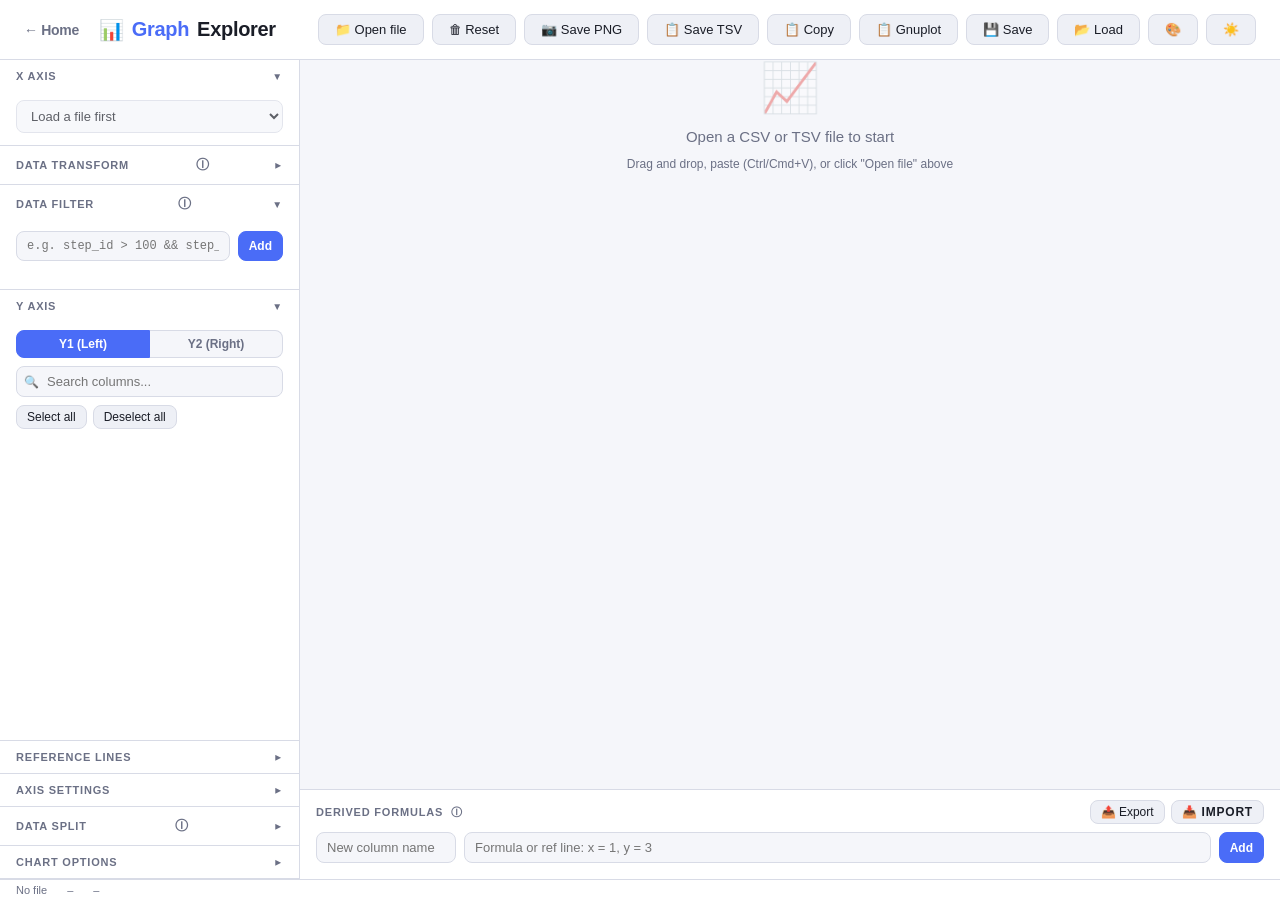
==== commit a8af146c: "." ====
--- a/graph.html
+++ b/graph.html
@@ -604,6 +604,7 @@
       📁 Open file
       <input type="file" accept=".csv,.tsv,.txt" id="fileInput" style="display:none">
     </label>
+    <button class="btn" id="resetAll" onclick="resetAllData()" title="Clear all loaded data and reset UI">🗑 Reset</button>
     <button class="btn" id="savePng" disabled>📷 Save PNG</button>
     <button class="btn" id="saveTsv" disabled onclick="exportToTsv()" title="Save current plot data (filtered) as TSV">📋 Save TSV</button>
     <button class="btn" id="copyTsv" disabled onclick="copyTsvToClipboard()" title="Copy TSV to clipboard">📋 Copy</button>
@@ -888,7 +889,7 @@
       <div class="empty-state" id="emptyState">
         <div class="icon">📈</div>
         <p>Open a CSV or TSV file to start</p>
-        <small>Drag and drop or click "Open file" above</small>
+        <small>Drag and drop, paste (Ctrl/Cmd+V), or click "Open file" above</small>
       </div>
     </div>
 
@@ -941,6 +942,81 @@
   '#ffe066','#8ce99a','#ffc9c9','#b2f2bb','#d8f5a2',
 ];
 
+function resetAllData() {
+  // State
+  rawData = {};
+  columns = [];
+  fileName = '';
+  derivedCols = [];
+  referenceLines = [];
+  filters = [];
+  filterIdCounter = 0;
+  filteredIndices = null;
+
+  // File input
+  const fi = document.getElementById('fileInput');
+  if (fi) fi.value = '';
+
+  // Status
+  document.getElementById('statusFile').textContent = 'No file';
+  document.getElementById('statusRows').textContent = '–';
+  document.getElementById('statusCols').textContent = '–';
+
+  // Disable export buttons / transpose
+  document.getElementById('savePng').disabled = true;
+  document.getElementById('saveTsv').disabled = true;
+  document.getElementById('copyTsv').disabled = true;
+  document.getElementById('saveGnuplot').disabled = true;
+  const btnTranspose = document.getElementById('btnTranspose');
+  if (btnTranspose) btnTranspose.disabled = true;
+
+  // Controls
+  const xSel = document.getElementById('xSelect');
+  if (xSel) { xSel.disabled = true; xSel.innerHTML = ''; }
+  const splitSel = document.getElementById('splitCol');
+  if (splitSel) { splitSel.disabled = true; splitSel.innerHTML = '<option value="">Same as X axis</option>'; }
+
+  const ySearch = document.getElementById('ySearch');
+  if (ySearch) { ySearch.disabled = true; ySearch.value = ''; ySearch.oninput = null; }
+  const y2Search = document.getElementById('y2Search');
+  if (y2Search) { y2Search.disabled = true; y2Search.value = ''; y2Search.oninput = null; }
+
+  const yBox = document.getElementById('yChecklist');
+  if (yBox) yBox.innerHTML = '';
+  const y2Box = document.getElementById('y2Checklist');
+  if (y2Box) y2Box.innerHTML = '';
+
+  const selectAll = document.getElementById('selectAll');
+  if (selectAll) { selectAll.disabled = true; selectAll.onclick = null; }
+  const deselectAll = document.getElementById('deselectAll');
+  if (deselectAll) { deselectAll.disabled = true; deselectAll.onclick = null; }
+  const y2SelectAll = document.getElementById('y2SelectAll');
+  if (y2SelectAll) { y2SelectAll.disabled = true; y2SelectAll.onclick = null; }
+  const y2DeselectAll = document.getElementById('y2DeselectAll');
+  if (y2DeselectAll) { y2DeselectAll.disabled = true; y2DeselectAll.onclick = null; }
+
+  // Formulas / filters UI
+  const formulaList = document.getElementById('formulaList');
+  if (formulaList) formulaList.innerHTML = '';
+  const filterList = document.getElementById('filterList');
+  if (filterList) filterList.innerHTML = '';
+
+  // Clear chart
+  try { Plotly.purge('chart'); } catch (_) {}
+  const chart = document.getElementById('chart');
+  if (chart && !document.getElementById('emptyState')) {
+    const empty = document.createElement('div');
+    empty.className = 'empty-state';
+    empty.id = 'emptyState';
+    empty.innerHTML = `
+      <div class="icon">📈</div>
+      <p>Open a CSV or TSV file to start</p>
+      <small>Drag and drop, paste (Ctrl/Cmd+V), or click "Open file" above</small>
+    `;
+    chart.appendChild(empty);
+  }
+}
+
 function shuffleColors() {
   function hslToHex(h, s, l) {
     s /= 100; l /= 100;
@@ -998,6 +1074,55 @@
   dragCounter = 0;
   dropOverlay.classList.remove('active');
   if (e.dataTransfer.files.length) loadFile(e.dataTransfer.files[0]);
+});
+
+// Paste TSV/CSV from clipboard (Ctrl/Cmd+V)
+document.addEventListener('paste', e => {
+  // Avoid hijacking paste inside text inputs (formula/filter/etc.)
+  const t = e.target;
+  const isEditableTarget = (t && (
+    t.tagName === 'INPUT' ||
+    t.tagName === 'TEXTAREA' ||
+    t.isContentEditable
+  ));
+  if (isEditableTarget) return;
+
+  const cd = e.clipboardData;
+  if (!cd) return;
+
+  // Prefer plain text (spreadsheets often also provide image/png).
+  const text = cd.getData('text/plain');
+  if (text) {
+    const normalized = text.replace(/\r\n/g, '\n');
+    // Heuristic: must look like delimited table (header + at least one row)
+    const lines = normalized.trim().split('\n');
+    if (lines.length >= 2) {
+      const first = lines[0];
+      const second = lines[1];
+      const tabLike = first.includes('\t') && second.includes('\t');
+      const csvLike = first.includes(',') && second.includes(',');
+      if (tabLike || csvLike) {
+        e.preventDefault();
+        fileName = tabLike ? 'clipboard.tsv' : 'clipboard.csv';
+        parseData(normalized, fileName);
+        return;
+      }
+    }
+  }
+
+  // If clipboard contains a file, use it (but ignore images).
+  const items = cd.items ? Array.from(cd.items) : [];
+  const fileItem = items.find(it => it.kind === 'file' && !String(it.type || '').startsWith('image/'));
+  if (fileItem) {
+    const f = fileItem.getAsFile();
+    if (f) {
+      e.preventDefault();
+      loadFile(f);
+    }
+    return;
+  }
+
+  // Otherwise, let default paste happen (or do nothing).
 });
 
 function loadFile(file) {
@@ -2134,12 +2259,70 @@
 
 // PNG save
 document.getElementById('savePng').addEventListener('click', () => {
-  Plotly.downloadImage('chart', {
-    format: 'png',
-    width: 1920,
-    height: 1080,
-    filename: fileName ? fileName.replace(/\.[^.]+$/, '') + '_chart' : 'chart',
-    scale: 2,
+  const chartEl = document.getElementById('chart');
+  if (!chartEl || !chartEl.data) return;
+
+  // Export target: 6x4 inches @ 300 DPI, 24pt font
+  const DPI = 100;
+  const WIDTH_IN = 6;
+  const HEIGHT_IN = 4;
+  const widthPx = Math.round(WIDTH_IN * DPI);
+  const heightPx = Math.round(HEIGHT_IN * DPI);
+  const fontPx = Math.round((8 / 72) * DPI); // pt -> px at target DPI
+
+  const layout = chartEl.layout || {};
+  const get = (obj, path, fallback) => {
+    try {
+      return path.split('.').reduce((o, k) => (o && o[k] !== undefined ? o[k] : undefined), obj) ?? fallback;
+    } catch (_) { return fallback; }
+  };
+
+  const orig = {
+    font: get(layout, 'font', undefined),
+    titleFontSize: get(layout, 'title.font.size', undefined),
+    legendFontSize: get(layout, 'legend.font.size', undefined),
+    xTickFontSize: get(layout, 'xaxis.tickfont.size', undefined),
+    yTickFontSize: get(layout, 'yaxis.tickfont.size', undefined),
+    y2TickFontSize: get(layout, 'yaxis2.tickfont.size', undefined),
+    xTitleFontSize: get(layout, 'xaxis.title.font.size', undefined),
+    yTitleFontSize: get(layout, 'yaxis.title.font.size', undefined),
+    y2TitleFontSize: get(layout, 'yaxis2.title.font.size', undefined),
+  };
+
+  const patch = {
+    'font.size': fontPx,
+    'title.font.size': fontPx,
+    'legend.font.size': fontPx,
+    'xaxis.tickfont.size': fontPx,
+    'yaxis.tickfont.size': fontPx,
+    'yaxis2.tickfont.size': fontPx,
+    'xaxis.title.font.size': fontPx,
+    'yaxis.title.font.size': fontPx,
+    'yaxis2.title.font.size': fontPx,
+  };
+
+  const restore = {
+    'font': orig.font,
+    'title.font.size': orig.titleFontSize,
+    'legend.font.size': orig.legendFontSize,
+    'xaxis.tickfont.size': orig.xTickFontSize,
+    'yaxis.tickfont.size': orig.yTickFontSize,
+    'yaxis2.tickfont.size': orig.y2TickFontSize,
+    'xaxis.title.font.size': orig.xTitleFontSize,
+    'yaxis.title.font.size': orig.yTitleFontSize,
+    'yaxis2.title.font.size': orig.y2TitleFontSize,
+  };
+
+  Plotly.relayout(chartEl, patch).then(() => {
+    return Plotly.downloadImage(chartEl, {
+      format: 'png',
+      width: widthPx,
+      height: heightPx,
+      filename: fileName ? fileName.replace(/\.[^.]+$/, '') + '_chart_6x4in_24pt' : 'chart_6x4in_24pt',
+      scale: 1,
+    });
+  }).finally(() => {
+    try { Plotly.relayout(chartEl, restore); } catch (_) {}
   });
 });
 
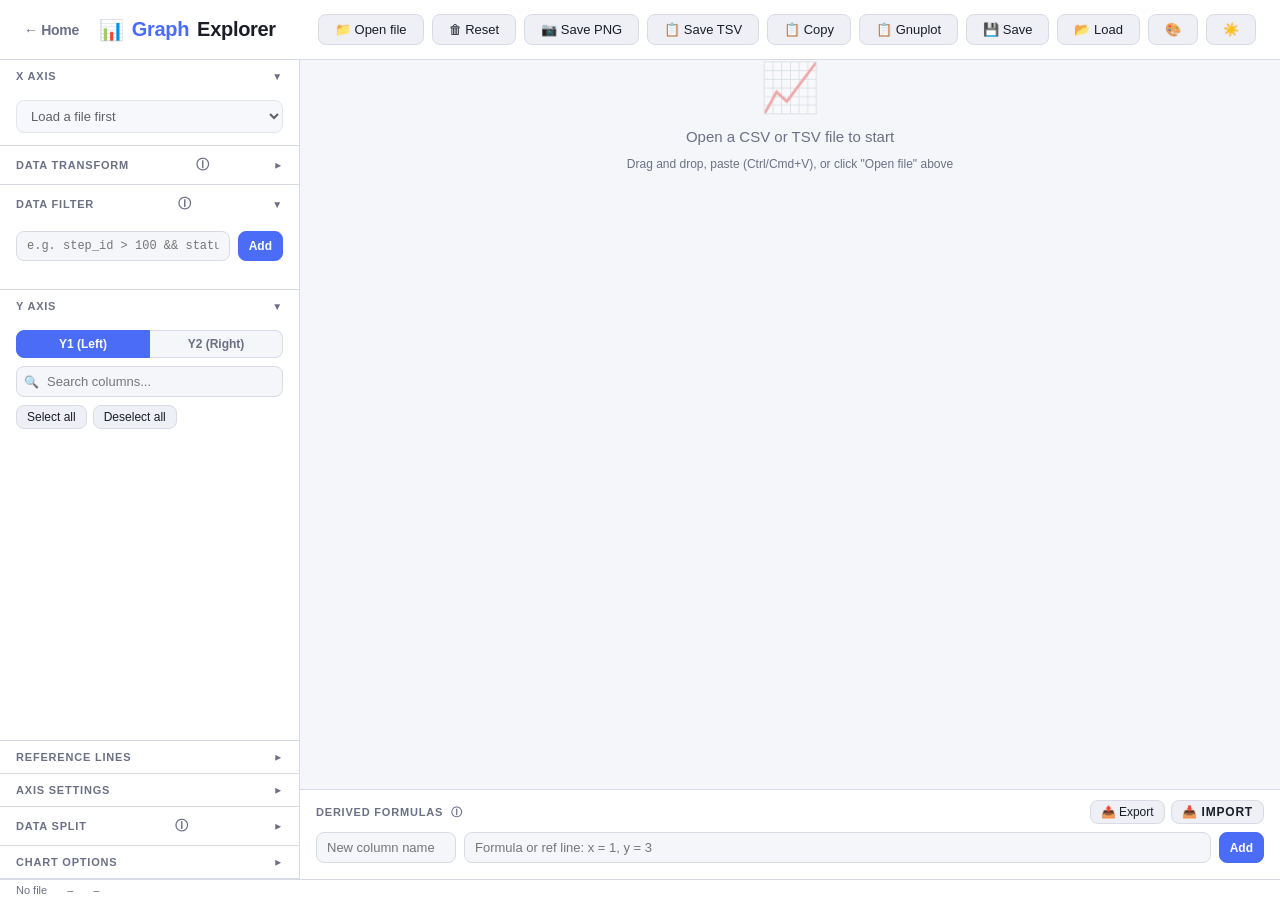
==== commit f0df9315: "." ====
--- a/graph.html
+++ b/graph.html
@@ -653,12 +653,12 @@
     <div class="sidebar-section expandable">
       <div class="sidebar-section-header" onclick="toggleSection(this)">
         Data filter
-        <span class="tooltip-help" data-tip="Filter rows by expression.&#10;e.g. step_id > 100 && step_id < 200&#10;Operators: >, <, >=, <=, ==, !=, &&, ||&#10;Functions: abs, sqrt, log, etc.">ⓘ</span>
+        <span class="tooltip-help" data-tip="Filter rows by expression.&#10;e.g. step_id > 100 && step_id < 200&#10;String eq: status eq &quot;PASS&quot; or status == &quot;PASS&quot;&#10;Operators: >, <, >=, <=, ==, !=, eq, ne, &&, ||&#10;Functions: abs, sqrt, log, etc.">ⓘ</span>
         <span class="chevron">▼</span>
       </div>
       <div class="sidebar-section-body">
         <div class="filter-input-row">
-          <input type="text" id="filterExpr" placeholder="e.g. step_id > 100 && step_id < 200" onkeydown="if(event.key==='Enter') addFilter()">
+          <input type="text" id="filterExpr" placeholder="e.g. step_id > 100 && status eq &quot;PASS&quot;" onkeydown="if(event.key==='Enter') addFilter()">
           <button class="btn btn-sm btn-primary" onclick="addFilter()">Add</button>
         </div>
         <div class="filter-list" id="filterList"></div>
@@ -2050,6 +2050,64 @@
   return s.replace(/[.*+?^${}()|[\]\\]/g, '\\$&');
 }
 
+function isEscapedChar(str, index) {
+  let backslashCount = 0;
+  for (let i = index - 1; i >= 0 && str[i] === '\\'; i--) {
+    backslashCount++;
+  }
+  return backslashCount % 2 === 1;
+}
+
+function transformOutsideQuotedStrings(expr, transformSegment) {
+  let result = '';
+  let segmentStart = 0;
+  let quote = null;
+
+  for (let i = 0; i < expr.length; i++) {
+    const ch = expr[i];
+    if (quote) {
+      if (ch === quote && !isEscapedChar(expr, i)) {
+        result += expr.slice(segmentStart, i + 1);
+        segmentStart = i + 1;
+        quote = null;
+      }
+      continue;
+    }
+
+    if (ch === '"' || ch === "'") {
+      result += transformSegment(expr.slice(segmentStart, i));
+      segmentStart = i;
+      quote = ch;
+    }
+  }
+
+  if (segmentStart < expr.length) {
+    const tail = expr.slice(segmentStart);
+    result += quote ? tail : transformSegment(tail);
+  } else if (segmentStart === expr.length && !quote) {
+    result += transformSegment('');
+  }
+
+  return result;
+}
+
+function compileFilterExpression(expr, allNames, mathFns) {
+  return transformOutsideQuotedStrings(expr, segment => {
+    let evalExpr = segment.replace(/\beq\b/gi, '===').replace(/\bne\b/gi, '!==');
+
+    for (const n of allNames) {
+      const sid = sanitizeId(n);
+      evalExpr = evalExpr.replace(new RegExp('(?<![a-zA-Z0-9_])' + escRegex(n) + '(?![a-zA-Z0-9_])', 'g'), `scope["${sid}"]`);
+    }
+    for (const fn of Object.keys(mathFns)) {
+      evalExpr = evalExpr.replace(new RegExp('(?<![a-zA-Z0-9_])' + fn + '(?=\\()', 'g'), `scope["${fn}"]`);
+      evalExpr = evalExpr.replace(new RegExp('(?<![a-zA-Z0-9_."])' + fn + '(?![a-zA-Z0-9_("])', 'g'), `scope["${fn}"]`);
+    }
+
+    return evalExpr;
+  });
+}
+
 // ========== FILTER ENGINE ==========
 function addFilter() {
   const input = document.getElementById('filterExpr');
@@ -2101,15 +2159,7 @@
   allNames.sort((a, b) => b.length - a.length);
 
   const compiledFilters = activeFilters.map(f => {
-    let evalExpr = f.expr;
-    for (const n of allNames) {
-      const sid = sanitizeId(n);
-      evalExpr = evalExpr.replace(new RegExp('(?<![a-zA-Z0-9_])' + escRegex(n) + '(?![a-zA-Z0-9_])', 'g'), `scope["${sid}"]`);
-    }
-    for (const fn of Object.keys(mathFns)) {
-      evalExpr = evalExpr.replace(new RegExp('(?<![a-zA-Z0-9_])' + fn + '(?=\\()', 'g'), `scope["${fn}"]`);
-      evalExpr = evalExpr.replace(new RegExp('(?<![a-zA-Z0-9_."])' + fn + '(?![a-zA-Z0-9_("])', 'g'), `scope["${fn}"]`);
-    }
+    const evalExpr = compileFilterExpression(f.expr, allNames, mathFns);
     try {
       const fn = new Function('scope', `"use strict"; return !!(${evalExpr});`);
       return { fn, error: false, id: f.id };
@@ -2574,4 +2624,3 @@
 </script>
 </body>
 </html>
-
